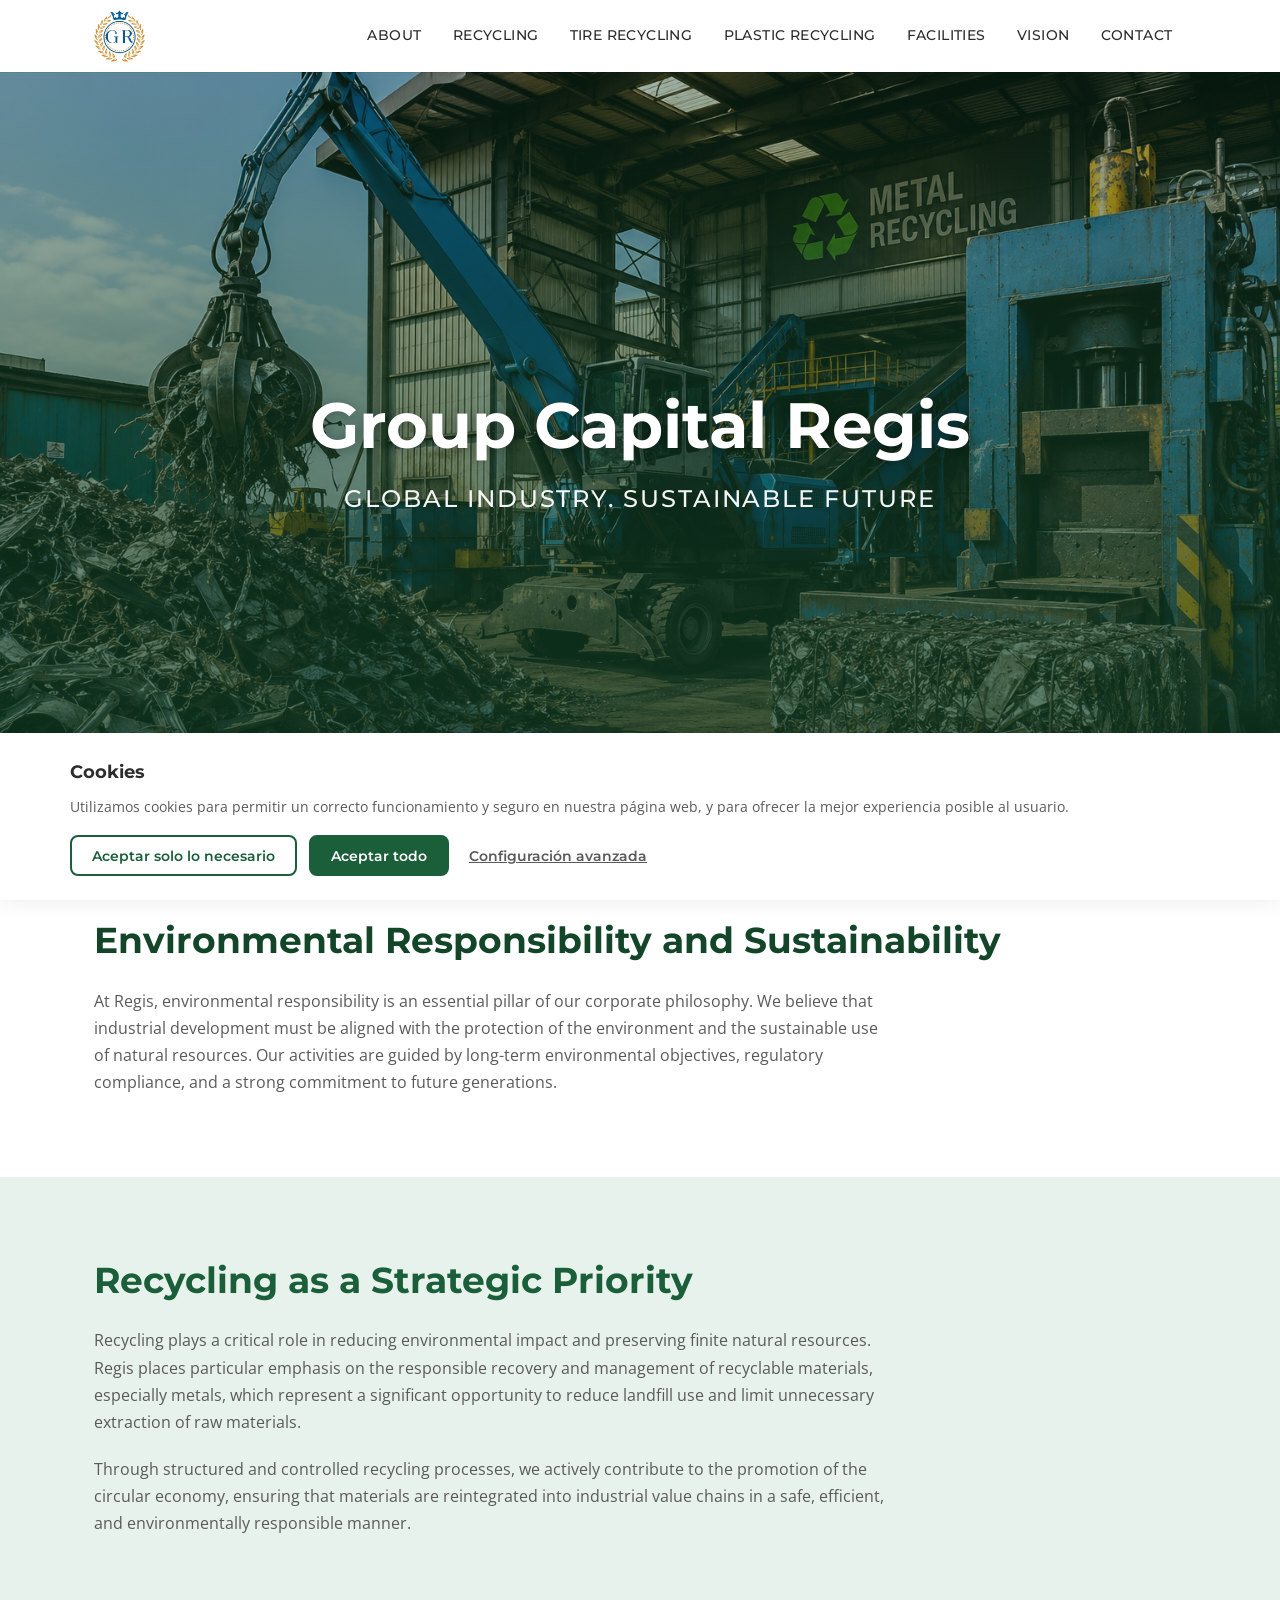
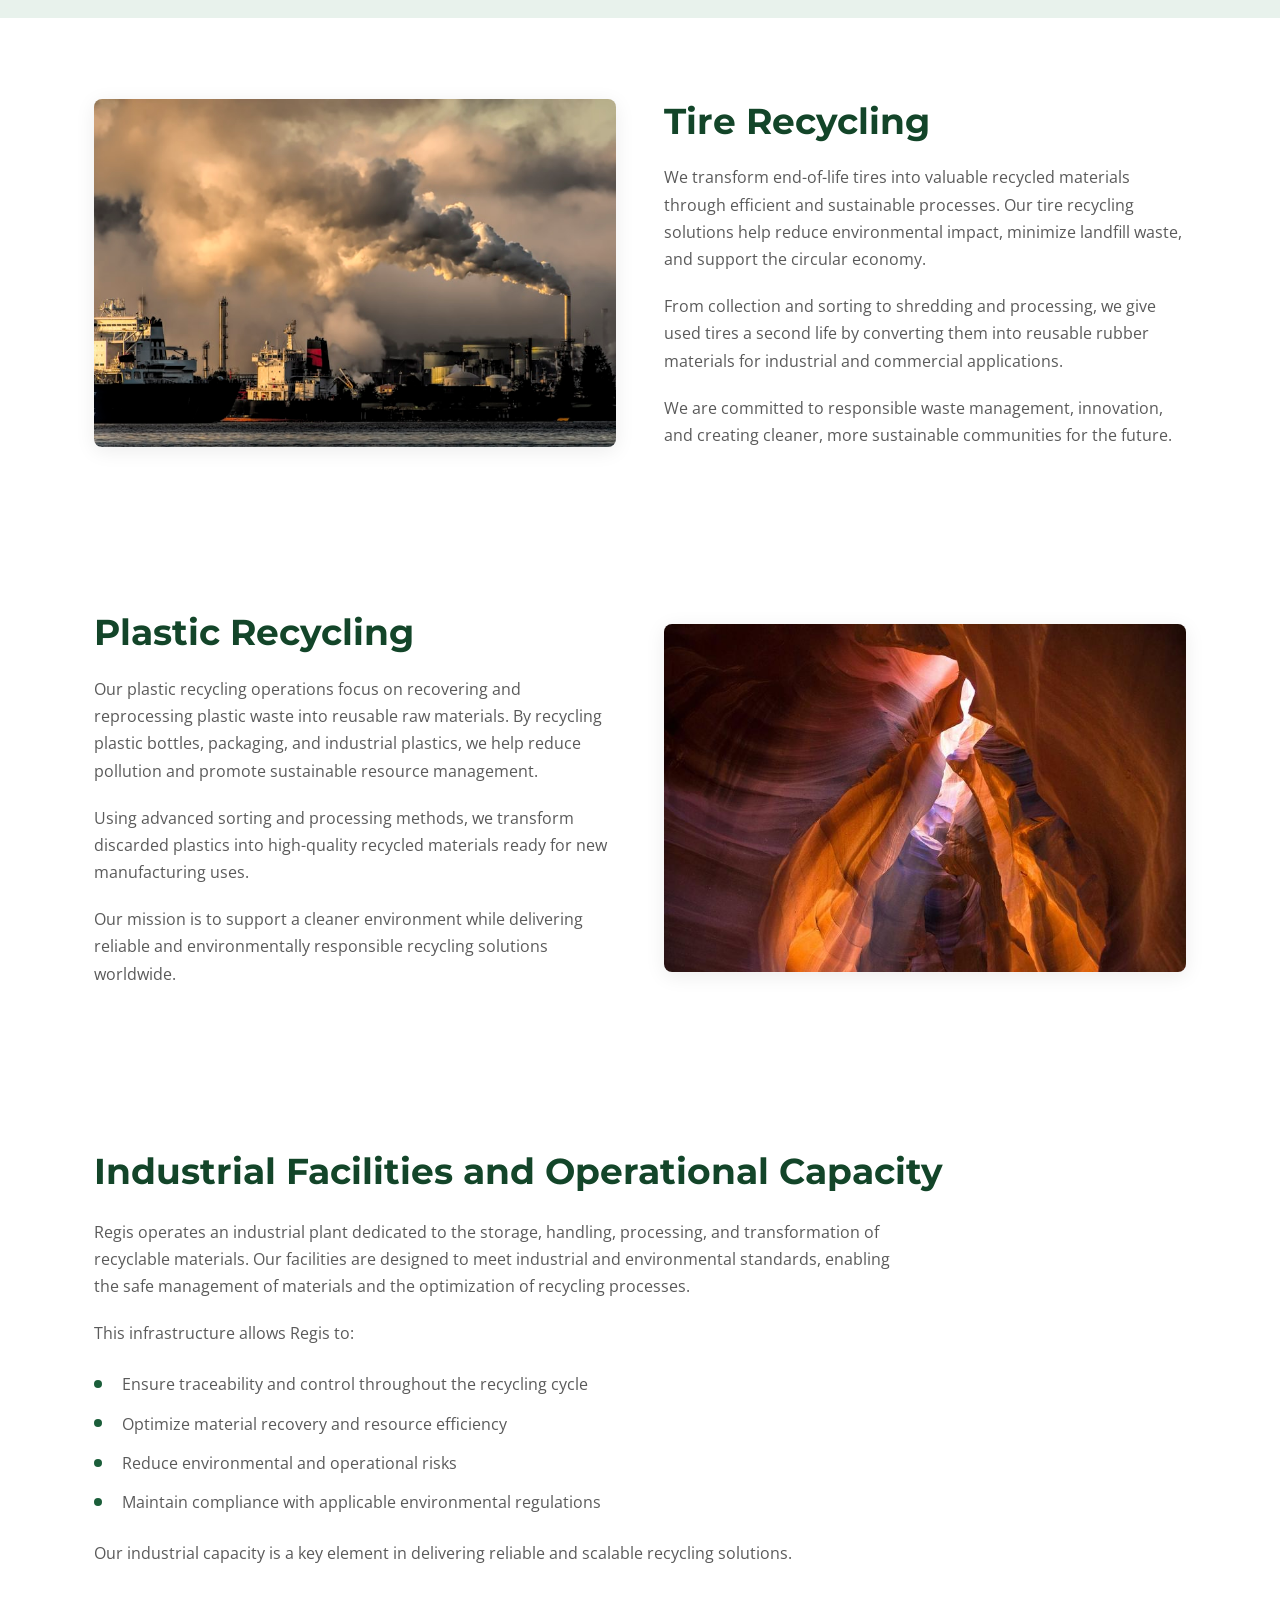
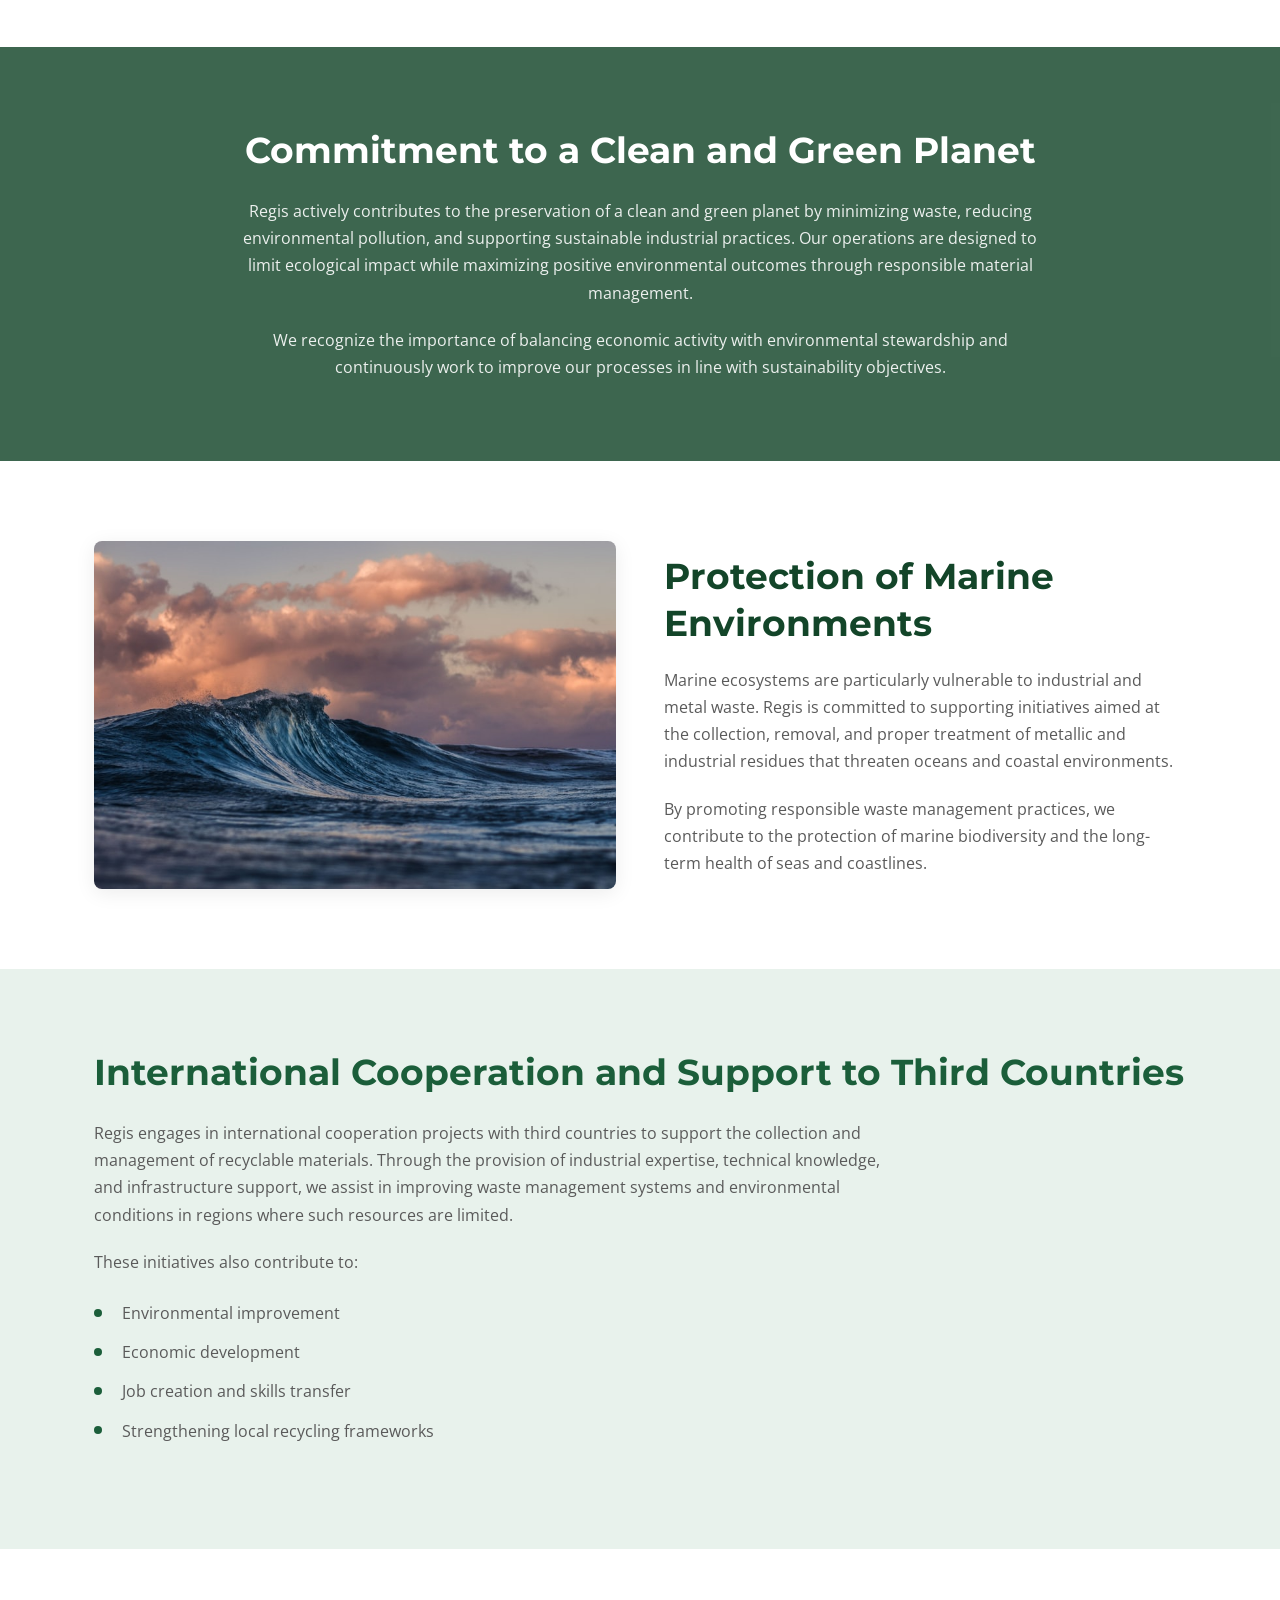
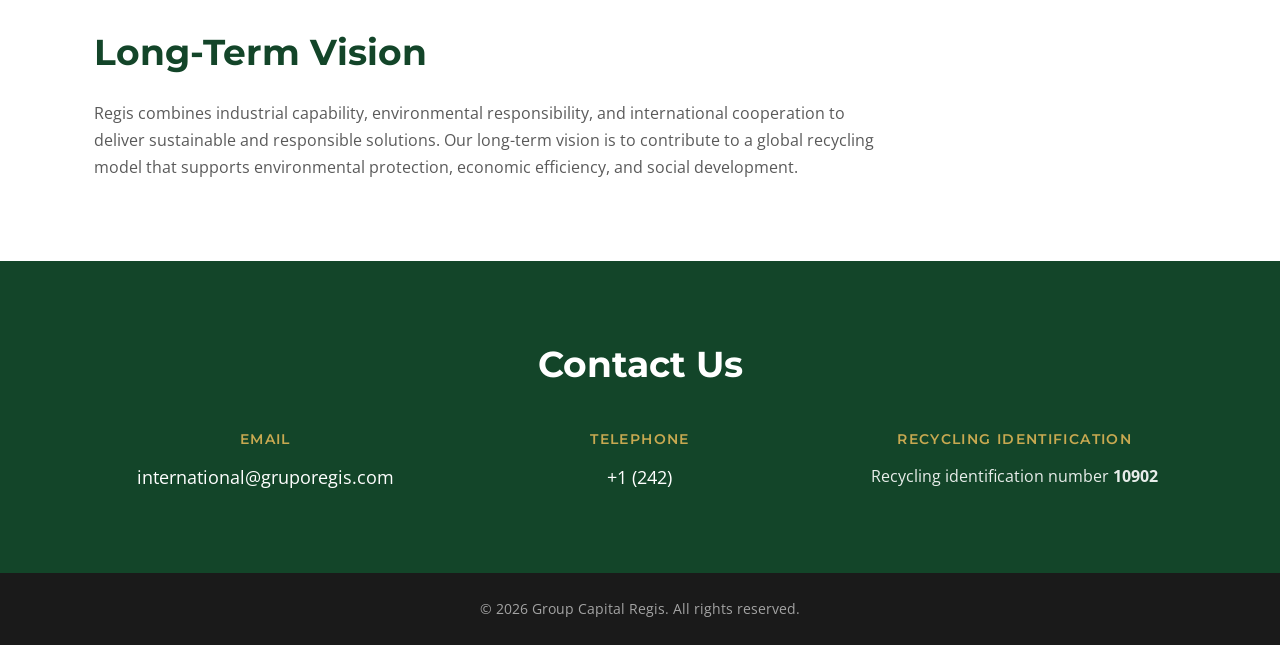
==== index.html @ 833d4cc3 "Init" ====
<!DOCTYPE html>
<html lang="en">
<head>
  <meta charset="UTF-8">
  <meta name="viewport" content="width=device-width, initial-scale=1.0">
  <meta http-equiv="X-UA-Compatible" content="IE=edge">

  <title>Group Capital Regis | Global Industry. Sustainable Future</title>
  <meta name="description" content="Group Capital Regis is committed to environmental responsibility, recycling, and sustainable industrial practices. Tire recycling, plastic recycling, and international cooperation for a cleaner planet.">
  <meta name="keywords" content="Group Capital Regis, recycling, sustainability, tire recycling, plastic recycling, environmental responsibility, circular economy, marine protection">
  <meta name="author" content="Group Capital Regis">
  <meta name="robots" content="index, follow">
  <link rel="canonical" href="https://www.gruporegis.com/">

  <!-- Open Graph -->
  <meta property="og:type" content="website">
  <meta property="og:url" content="https://www.gruporegis.com/">
  <meta property="og:title" content="Group Capital Regis | Global Industry. Sustainable Future">
  <meta property="og:description" content="Environmental responsibility and sustainable recycling solutions. Tire and plastic recycling, industrial facilities, and international cooperation.">
  <meta property="og:locale" content="en_US">
  <meta property="og:site_name" content="Group Capital Regis">

  <!-- Twitter Card -->
  <meta name="twitter:card" content="summary_large_image">
  <meta name="twitter:title" content="Group Capital Regis | Global Industry. Sustainable Future">
  <meta name="twitter:description" content="Environmental responsibility and sustainable recycling solutions worldwide.">

  <link rel="icon" type="image/svg+xml" href="images/favicon.svg">
  <link rel="preconnect" href="https://fonts.googleapis.com">
  <link rel="preconnect" href="https://fonts.gstatic.com" crossorigin>
  <link href="https://fonts.googleapis.com/css2?family=Montserrat:wght@400;500;600;700&family=Open+Sans:wght@400;600&display=swap" rel="stylesheet">
  <link rel="stylesheet" href="css/styles.css">

  <script type="application/ld+json">
  {
    "@context": "https://schema.org",
    "@type": "Organization",
    "name": "Group Capital Regis",
    "url": "https://www.gruporegis.com/",
    "email": "international@gruporegis.com",
    "description": "Global industry focused on environmental responsibility, recycling, and sustainable future.",
    "knowsAbout": ["Tire Recycling", "Plastic Recycling", "Environmental Sustainability", "Circular Economy"]
  }
  </script>
</head>
<body>

  <a href="#main-content" class="skip-link">Skip to main content</a>

  <header class="site-header" id="top">
    <div class="container header-inner">
      <a href="#top" class="logo" aria-label="Group Capital Regis – Home">
        <img src="images/FullLogoRegis.png" alt="Group Capital Regis" class="logo-img" width="160" height="160">
      </a>
      <button class="nav-toggle" aria-label="Open navigation menu" aria-expanded="false" aria-controls="main-nav">
        <span></span>
        <span></span>
        <span></span>
      </button>
      <nav id="main-nav" class="main-nav" aria-label="Main navigation">
        <ul>
          <li><a href="#about">About</a></li>
          <li><a href="#recycling">Recycling</a></li>
          <li><a href="#tire-recycling">Tire Recycling</a></li>
          <li><a href="#plastic-recycling">Plastic Recycling</a></li>
          <li><a href="#facilities">Facilities</a></li>
          <li><a href="#vision">Vision</a></li>
          <li><a href="#contact">Contact</a></li>
        </ul>
      </nav>
    </div>
  </header>

  <main id="main-content">

    <section class="hero" aria-labelledby="hero-title">
      <div class="hero-overlay"></div>
      <div class="container hero-content">
        <h1 id="hero-title">Group Capital Regis</h1>
        <p class="hero-subtitle">Global Industry. Sustainable Future</p>
      </div>
    </section>

    <section class="section section-light" id="about" aria-labelledby="about-title">
      <div class="container">
        <h2 id="about-title">Environmental Responsibility and Sustainability</h2>
        <p>At Regis, environmental responsibility is an essential pillar of our corporate philosophy. We believe that industrial development must be aligned with the protection of the environment and the sustainable use of natural resources. Our activities are guided by long-term environmental objectives, regulatory compliance, and a strong commitment to future generations.</p>
      </div>
    </section>

    <section class="section section-green" id="recycling" aria-labelledby="recycling-title">
      <div class="container">
        <h2 id="recycling-title">Recycling as a Strategic Priority</h2>
        <p>Recycling plays a critical role in reducing environmental impact and preserving finite natural resources. Regis places particular emphasis on the responsible recovery and management of recyclable materials, especially metals, which represent a significant opportunity to reduce landfill use and limit unnecessary extraction of raw materials.</p>
        <p>Through structured and controlled recycling processes, we actively contribute to the promotion of the circular economy, ensuring that materials are reintegrated into industrial value chains in a safe, efficient, and environmentally responsible manner.</p>
      </div>
    </section>

    <section class="section section-split" id="tire-recycling" aria-labelledby="tire-title">
      <div class="container split-grid">
        <div class="split-image">
          <img src="images/tire-recycling.jpg" alt="End-of-life tires being processed for recycling into reusable rubber materials" width="600" height="400" loading="lazy">
        </div>
        <div class="split-content">
          <h2 id="tire-title">Tire Recycling</h2>
          <p>We transform end-of-life tires into valuable recycled materials through efficient and sustainable processes. Our tire recycling solutions help reduce environmental impact, minimize landfill waste, and support the circular economy.</p>
          <p>From collection and sorting to shredding and processing, we give used tires a second life by converting them into reusable rubber materials for industrial and commercial applications.</p>
          <p>We are committed to responsible waste management, innovation, and creating cleaner, more sustainable communities for the future.</p>
        </div>
      </div>
    </section>

    <section class="section section-split section-split-reverse" id="plastic-recycling" aria-labelledby="plastic-title">
      <div class="container split-grid">
        <div class="split-image">
          <img src="images/plastic-recycling.jpg" alt="Plastic waste being sorted and processed for recycling into reusable raw materials" width="600" height="400" loading="lazy">
        </div>
        <div class="split-content">
          <h2 id="plastic-title">Plastic Recycling</h2>
          <p>Our plastic recycling operations focus on recovering and reprocessing plastic waste into reusable raw materials. By recycling plastic bottles, packaging, and industrial plastics, we help reduce pollution and promote sustainable resource management.</p>
          <p>Using advanced sorting and processing methods, we transform discarded plastics into high-quality recycled materials ready for new manufacturing uses.</p>
          <p>Our mission is to support a cleaner environment while delivering reliable and environmentally responsible recycling solutions worldwide.</p>
        </div>
      </div>
    </section>

    <section class="section section-light" id="facilities" aria-labelledby="facilities-title">
      <div class="container">
        <h2 id="facilities-title">Industrial Facilities and Operational Capacity</h2>
        <p>Regis operates an industrial plant dedicated to the storage, handling, processing, and transformation of recyclable materials. Our facilities are designed to meet industrial and environmental standards, enabling the safe management of materials and the optimization of recycling processes.</p>
        <p>This infrastructure allows Regis to:</p>
        <ul class="feature-list">
          <li>Ensure traceability and control throughout the recycling cycle</li>
          <li>Optimize material recovery and resource efficiency</li>
          <li>Reduce environmental and operational risks</li>
          <li>Maintain compliance with applicable environmental regulations</li>
        </ul>
        <p>Our industrial capacity is a key element in delivering reliable and scalable recycling solutions.</p>
      </div>
    </section>

    <section class="section section-image-bg" id="clean-planet" aria-labelledby="clean-planet-title">
      <div class="section-overlay"></div>
      <div class="container section-image-content">
        <h2 id="clean-planet-title">Commitment to a Clean and Green Planet</h2>
        <p>Regis actively contributes to the preservation of a clean and green planet by minimizing waste, reducing environmental pollution, and supporting sustainable industrial practices. Our operations are designed to limit ecological impact while maximizing positive environmental outcomes through responsible material management.</p>
        <p>We recognize the importance of balancing economic activity with environmental stewardship and continuously work to improve our processes in line with sustainability objectives.</p>
      </div>
    </section>

    <section class="section section-split" id="marine" aria-labelledby="marine-title">
      <div class="container split-grid">
        <div class="split-image">
          <img src="images/marine-protection.jpg" alt="Clean ocean and coastal environment representing marine ecosystem protection" width="600" height="400" loading="lazy">
        </div>
        <div class="split-content">
          <h2 id="marine-title">Protection of Marine Environments</h2>
          <p>Marine ecosystems are particularly vulnerable to industrial and metal waste. Regis is committed to supporting initiatives aimed at the collection, removal, and proper treatment of metallic and industrial residues that threaten oceans and coastal environments.</p>
          <p>By promoting responsible waste management practices, we contribute to the protection of marine biodiversity and the long-term health of seas and coastlines.</p>
        </div>
      </div>
    </section>

    <section class="section section-green" id="cooperation" aria-labelledby="cooperation-title">
      <div class="container">
        <h2 id="cooperation-title">International Cooperation and Support to Third Countries</h2>
        <p>Regis engages in international cooperation projects with third countries to support the collection and management of recyclable materials. Through the provision of industrial expertise, technical knowledge, and infrastructure support, we assist in improving waste management systems and environmental conditions in regions where such resources are limited.</p>
        <p>These initiatives also contribute to:</p>
        <ul class="feature-list">
          <li>Environmental improvement</li>
          <li>Economic development</li>
          <li>Job creation and skills transfer</li>
          <li>Strengthening local recycling frameworks</li>
        </ul>
      </div>
    </section>

    <section class="section section-light" id="vision" aria-labelledby="vision-title">
      <div class="container">
        <h2 id="vision-title">Long-Term Vision</h2>
        <p>Regis combines industrial capability, environmental responsibility, and international cooperation to deliver sustainable and responsible solutions. Our long-term vision is to contribute to a global recycling model that supports environmental protection, economic efficiency, and social development.</p>
      </div>
    </section>

    <section class="section section-contact" id="contact" aria-labelledby="contact-title">
      <div class="container">
        <h2 id="contact-title">Contact Us</h2>
        <div class="contact-grid">
          <div class="contact-item">
            <h3>Email</h3>
            <p><a href="mailto:international@gruporegis.com">international@gruporegis.com</a></p>
          </div>
          <div class="contact-item">
            <h3>Telephone</h3>
            <p><a href="tel:+1242">+1 (242)</a></p>
          </div>
          <div class="contact-item">
            <h3>Recycling Identification</h3>
            <p>Recycling identification number <strong>10902</strong></p>
          </div>
        </div>
      </div>
    </section>

  </main>

  <footer class="site-footer">
    <div class="container">
      <p>&copy; <span id="year"></span> Group Capital Regis. All rights reserved.</p>
    </div>
  </footer>

  <!-- Cookie consent -->
  <div class="cookie-banner" id="cookie-banner" role="dialog" aria-labelledby="cookie-title" aria-describedby="cookie-desc" hidden>
    <div class="cookie-inner">
      <div class="cookie-text">
        <h3 id="cookie-title">Cookies</h3>
        <p id="cookie-desc">Utilizamos cookies para permitir un correcto funcionamiento y seguro en nuestra página web, y para ofrecer la mejor experiencia posible al usuario.</p>
      </div>
      <div class="cookie-actions">
        <button type="button" class="btn btn-outline" id="cookie-necessary">Aceptar solo lo necesario</button>
        <button type="button" class="btn btn-primary" id="cookie-accept">Aceptar todo</button>
        <button type="button" class="btn btn-link" id="cookie-settings-toggle" aria-expanded="false" aria-controls="cookie-settings">Configuración avanzada</button>
      </div>
      <div class="cookie-settings" id="cookie-settings" hidden>
        <p>Puedes personalizar tus preferencias de cookies aquí. Habilita o deshabilita las siguientes categorías y guarda tu selección.</p>
        <label class="cookie-option">
          <input type="checkbox" checked disabled>
          Cookies esenciales
        </label>
        <button type="button" class="btn btn-primary" id="cookie-save">Guardar</button>
      </div>
    </div>
  </div>

  <script src="js/main.js" defer></script>
</body>
</html>
---- css/styles.css ----
/* ==========================================================================
   Group Capital Regis – Styles
   ========================================================================== */

:root {
  --color-primary: #1b5e3a;
  --color-primary-dark: #134529;
  --color-primary-light: #2a7a4f;
  --color-accent: #c8a951;
  --color-text: #2c2c2c;
  --color-text-light: #5a5a5a;
  --color-bg: #ffffff;
  --color-bg-light: #f5f7f6;
  --color-bg-green: #e8f2ec;
  --color-footer: #1a1a1a;
  --font-heading: 'Montserrat', sans-serif;
  --font-body: 'Open Sans', sans-serif;
  --header-height: 72px;
  --transition: 0.3s ease;
  --shadow: 0 4px 20px rgba(0, 0, 0, 0.08);
  --radius: 8px;
}

*,
*::before,
*::after {
  box-sizing: border-box;
  margin: 0;
  padding: 0;
}

html {
  scroll-behavior: smooth;
  scroll-padding-top: var(--header-height);
}

body {
  font-family: var(--font-body);
  font-size: 1rem;
  line-height: 1.7;
  color: var(--color-text);
  background: var(--color-bg);
  -webkit-font-smoothing: antialiased;
}

img {
  max-width: 100%;
  height: auto;
  display: block;
}

a {
  color: var(--color-primary);
  text-decoration: none;
  transition: color var(--transition);
}

a:hover {
  color: var(--color-primary-light);
}

.container {
  width: 100%;
  max-width: 1140px;
  margin: 0 auto;
  padding: 0 1.5rem;
}

/* Skip link */
.skip-link {
  position: absolute;
  top: -100%;
  left: 1rem;
  z-index: 9999;
  padding: 0.75rem 1.25rem;
  background: var(--color-primary);
  color: #fff;
  border-radius: var(--radius);
}

.skip-link:focus {
  top: 1rem;
}

/* Header */
.site-header {
  position: fixed;
  top: 0;
  left: 0;
  right: 0;
  z-index: 1000;
  height: var(--header-height);
  background: rgba(255, 255, 255, 0.97);
  backdrop-filter: blur(8px);
  box-shadow: 0 1px 0 rgba(0, 0, 0, 0.06);
  transition: box-shadow var(--transition);
}

.site-header.scrolled {
  box-shadow: var(--shadow);
}

.header-inner {
  display: flex;
  align-items: center;
  justify-content: space-between;
  height: 100%;
}

.logo {
  display: flex;
  align-items: center;
  flex-shrink: 0;
}

.logo:hover {
  opacity: 0.85;
}

.logo-img {
  display: block;
  height: 52px;
  width: auto;
}

.main-nav ul {
  display: flex;
  list-style: none;
  gap: 0.25rem;
}

.main-nav a {
  display: block;
  padding: 0.5rem 0.85rem;
  color: var(--color-text);
  font-family: var(--font-heading);
  font-size: 0.85rem;
  font-weight: 500;
  text-transform: uppercase;
  letter-spacing: 0.03em;
  border-radius: var(--radius);
  transition: background var(--transition), color var(--transition);
}

.main-nav a:hover,
.main-nav a:focus {
  background: var(--color-bg-green);
  color: var(--color-primary);
}

.nav-toggle {
  display: none;
  flex-direction: column;
  justify-content: center;
  gap: 5px;
  width: 40px;
  height: 40px;
  background: none;
  border: none;
  cursor: pointer;
  padding: 4px;
}

.nav-toggle span {
  display: block;
  width: 100%;
  height: 2px;
  background: var(--color-text);
  transition: transform var(--transition), opacity var(--transition);
}

.nav-toggle[aria-expanded="true"] span:nth-child(1) {
  transform: translateY(7px) rotate(45deg);
}

.nav-toggle[aria-expanded="true"] span:nth-child(2) {
  opacity: 0;
}

.nav-toggle[aria-expanded="true"] span:nth-child(3) {
  transform: translateY(-7px) rotate(-45deg);
}

/* Hero */
.hero {
  position: relative;
  display: flex;
  align-items: center;
  justify-content: center;
  min-height: 85vh;
  margin-top: var(--header-height);
  background: url('../images/hero-bg.png') center / cover no-repeat;
  color: #fff;
  text-align: center;
}

.hero-overlay {
  position: absolute;
  inset: 0;
  background: linear-gradient(
    to bottom,
    rgba(19, 69, 41, 0.35) 0%,
    rgba(19, 69, 41, 0.55) 40%,
    rgba(19, 69, 41, 0.72) 100%
  );
}

.hero-content {
  position: relative;
  z-index: 1;
  padding: 4rem 1.5rem;
}

.hero h1 {
  font-family: var(--font-heading);
  font-size: clamp(2.5rem, 6vw, 4rem);
  font-weight: 700;
  line-height: 1.15;
  margin-bottom: 1rem;
  text-shadow: 0 2px 12px rgba(0, 0, 0, 0.3);
}

.hero-subtitle {
  font-family: var(--font-heading);
  font-size: clamp(1.1rem, 2.5vw, 1.5rem);
  font-weight: 500;
  letter-spacing: 0.08em;
  text-transform: uppercase;
  opacity: 0.95;
}

/* Sections */
.section {
  padding: 5rem 0;
}

.section h2 {
  font-family: var(--font-heading);
  font-size: clamp(1.75rem, 3vw, 2.25rem);
  font-weight: 700;
  color: var(--color-primary-dark);
  margin-bottom: 1.5rem;
  line-height: 1.3;
}

.section p {
  color: var(--color-text-light);
  margin-bottom: 1.25rem;
  max-width: 800px;
}

.section p:last-child {
  margin-bottom: 0;
}

.section-light {
  background: var(--color-bg);
}

.section-green {
  background: var(--color-bg-green);
}

.section-green h2 {
  color: var(--color-primary);
}

.feature-list {
  list-style: none;
  margin: 1.5rem 0;
  max-width: 700px;
}

.feature-list li {
  position: relative;
  padding-left: 1.75rem;
  margin-bottom: 0.75rem;
  color: var(--color-text-light);
}

.feature-list li::before {
  content: '';
  position: absolute;
  left: 0;
  top: 0.55em;
  width: 8px;
  height: 8px;
  background: var(--color-primary);
  border-radius: 50%;
}

/* Split sections */
.split-grid {
  display: grid;
  grid-template-columns: 1fr 1fr;
  gap: 3rem;
  align-items: center;
}

.split-image img {
  width: 100%;
  border-radius: var(--radius);
  box-shadow: var(--shadow);
  object-fit: cover;
  aspect-ratio: 3 / 2;
}

.split-content h2 {
  margin-bottom: 1.25rem;
}

.section-split-reverse .split-image {
  order: 2;
}

.section-split-reverse .split-content {
  order: 1;
}

/* Image background section */
.section-image-bg {
  position: relative;
  background: url('../images/clean-planet.jpg') center / cover no-repeat fixed;
  color: #fff;
  text-align: center;
}

.section-image-bg .section-overlay {
  position: absolute;
  inset: 0;
  background: rgba(19, 69, 41, 0.82);
}

.section-image-content {
  position: relative;
  z-index: 1;
}

.section-image-bg h2 {
  color: #fff;
  margin-left: auto;
  margin-right: auto;
}

.section-image-bg p {
  color: rgba(255, 255, 255, 0.9);
  margin-left: auto;
  margin-right: auto;
}

/* Contact */
.section-contact {
  background: var(--color-primary-dark);
  color: #fff;
  text-align: center;
}

.section-contact h2 {
  color: #fff;
  margin-left: auto;
  margin-right: auto;
}

.contact-grid {
  display: grid;
  grid-template-columns: repeat(3, 1fr);
  gap: 2rem;
  margin-top: 2.5rem;
}

.contact-item h3 {
  font-family: var(--font-heading);
  font-size: 0.85rem;
  font-weight: 600;
  text-transform: uppercase;
  letter-spacing: 0.1em;
  color: var(--color-accent);
  margin-bottom: 0.75rem;
}

.contact-item p {
  color: rgba(255, 255, 255, 0.9);
  max-width: none;
  margin: 0;
}

.contact-item a {
  color: #fff;
  font-size: 1.1rem;
}

.contact-item a:hover {
  color: var(--color-accent);
}

/* Footer */
.site-footer {
  background: var(--color-footer);
  color: rgba(255, 255, 255, 0.6);
  padding: 1.5rem 0;
  text-align: center;
  font-size: 0.875rem;
}

/* Cookie banner */
.cookie-banner {
  position: fixed;
  bottom: 0;
  left: 0;
  right: 0;
  z-index: 2000;
  background: #fff;
  box-shadow: 0 -4px 24px rgba(0, 0, 0, 0.12);
  padding: 1.5rem;
}

.cookie-banner[hidden] {
  display: none;
}

.cookie-inner {
  max-width: 1140px;
  margin: 0 auto;
}

.cookie-text h3 {
  font-family: var(--font-heading);
  font-size: 1.1rem;
  margin-bottom: 0.5rem;
}

.cookie-text p {
  font-size: 0.9rem;
  color: var(--color-text-light);
  margin-bottom: 1rem;
}

.cookie-actions {
  display: flex;
  flex-wrap: wrap;
  gap: 0.75rem;
  align-items: center;
}

.btn {
  display: inline-block;
  padding: 0.65rem 1.25rem;
  font-family: var(--font-heading);
  font-size: 0.85rem;
  font-weight: 600;
  border-radius: var(--radius);
  border: 2px solid transparent;
  cursor: pointer;
  transition: background var(--transition), color var(--transition), border-color var(--transition);
}

.btn-primary {
  background: var(--color-primary);
  color: #fff;
  border-color: var(--color-primary);
}

.btn-primary:hover {
  background: var(--color-primary-light);
  border-color: var(--color-primary-light);
}

.btn-outline {
  background: transparent;
  color: var(--color-primary);
  border-color: var(--color-primary);
}

.btn-outline:hover {
  background: var(--color-bg-green);
}

.btn-link {
  background: none;
  border: none;
  color: var(--color-text-light);
  text-decoration: underline;
  padding: 0.65rem 0.5rem;
}

.btn-link:hover {
  color: var(--color-primary);
}

.cookie-settings {
  margin-top: 1.25rem;
  padding-top: 1.25rem;
  border-top: 1px solid #eee;
}

.cookie-settings[hidden] {
  display: none;
}

.cookie-settings p {
  font-size: 0.875rem;
  color: var(--color-text-light);
  margin-bottom: 1rem;
}

.cookie-option {
  display: flex;
  align-items: center;
  gap: 0.5rem;
  font-size: 0.9rem;
  margin-bottom: 1rem;
  cursor: pointer;
}

/* Responsive */
@media (max-width: 992px) {
  .split-grid {
    grid-template-columns: 1fr;
    gap: 2rem;
  }

  .section-split-reverse .split-image,
  .section-split-reverse .split-content {
    order: unset;
  }

  .contact-grid {
    grid-template-columns: 1fr;
    gap: 1.5rem;
  }
}

@media (max-width: 768px) {
  .nav-toggle {
    display: flex;
  }

  .main-nav {
    position: fixed;
    top: var(--header-height);
    left: 0;
    right: 0;
    background: #fff;
    box-shadow: var(--shadow);
    padding: 1rem;
    transform: translateY(-120%);
    opacity: 0;
    visibility: hidden;
    transition: transform var(--transition), opacity var(--transition), visibility var(--transition);
  }

  .main-nav.open {
    transform: translateY(0);
    opacity: 1;
    visibility: visible;
  }

  .main-nav ul {
    flex-direction: column;
    gap: 0;
  }

  .main-nav a {
    padding: 0.85rem 1rem;
    border-bottom: 1px solid #f0f0f0;
  }

  .section {
    padding: 3.5rem 0;
  }

  .hero {
    min-height: 70vh;
  }

  .section-image-bg {
    background-attachment: scroll;
  }
}

@media (max-width: 480px) {
  .cookie-actions {
    flex-direction: column;
    align-items: stretch;
  }

  .btn {
    width: 100%;
    text-align: center;
  }
}
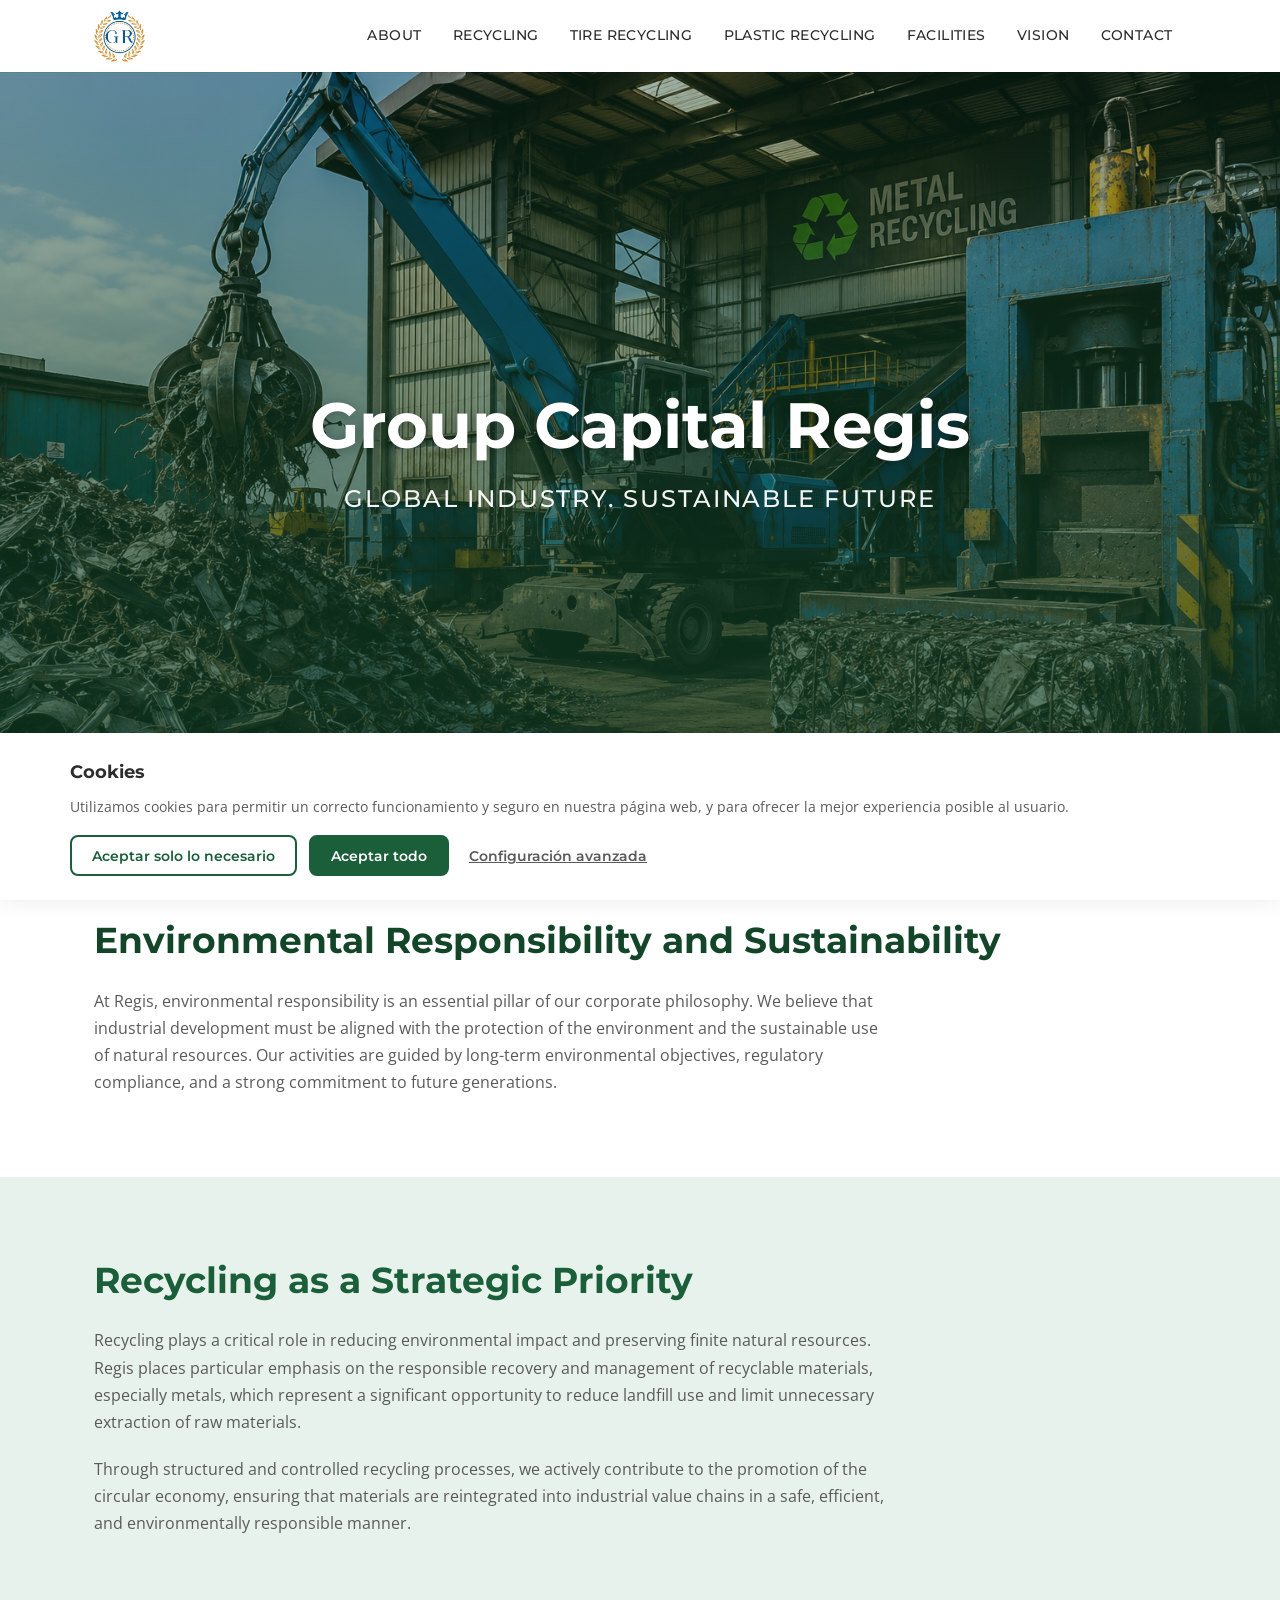
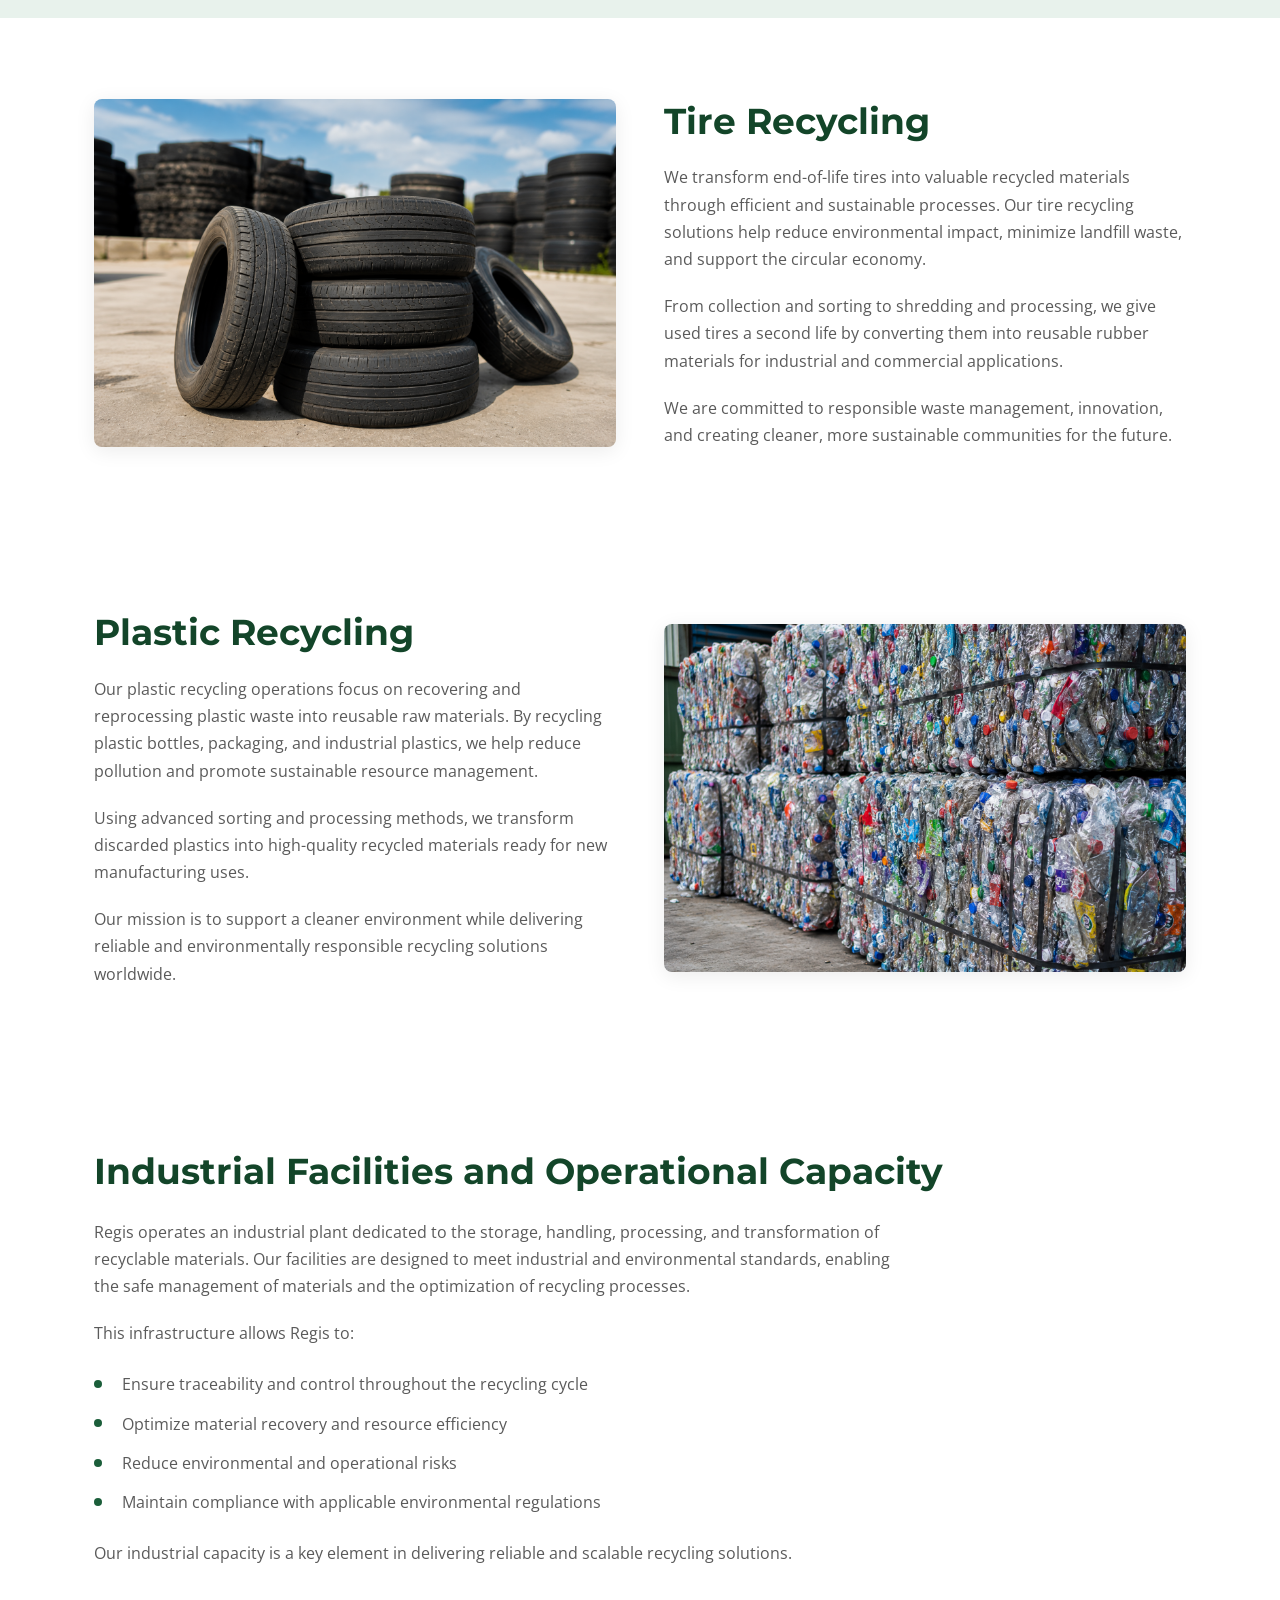
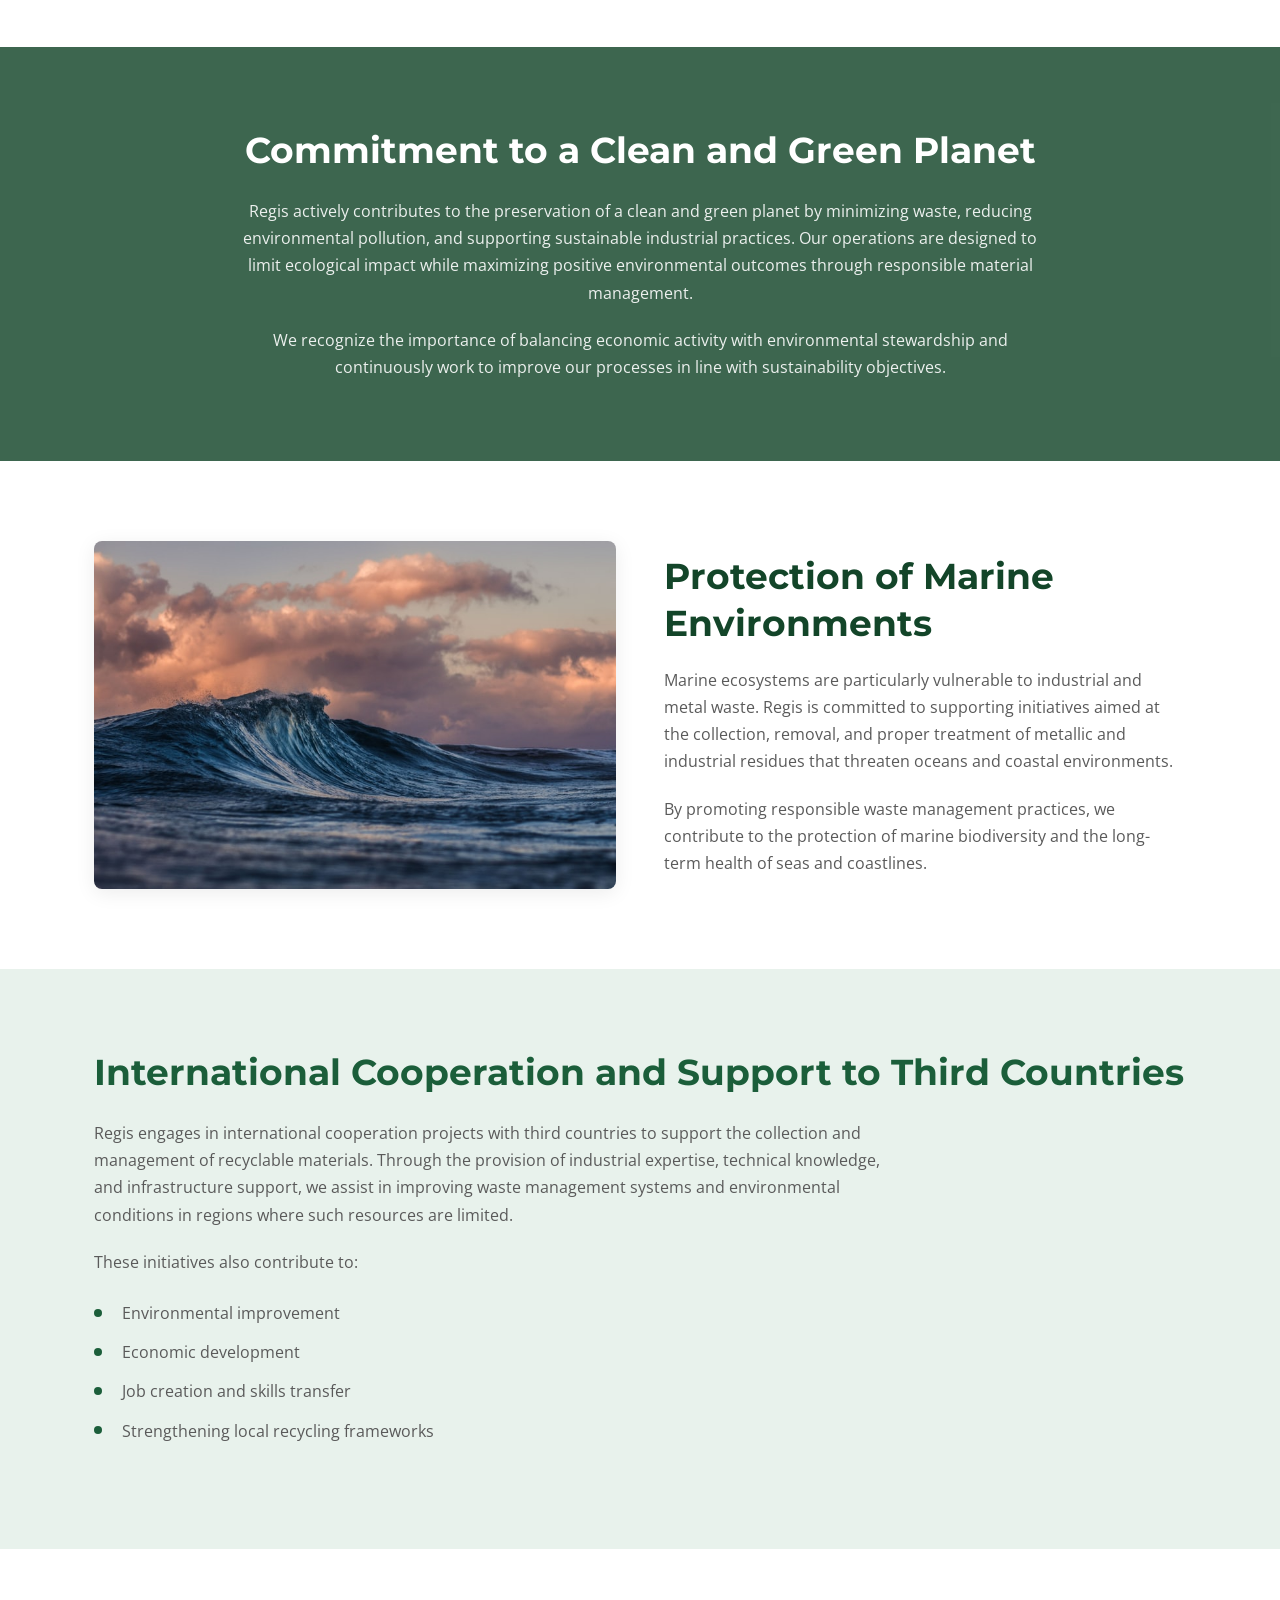
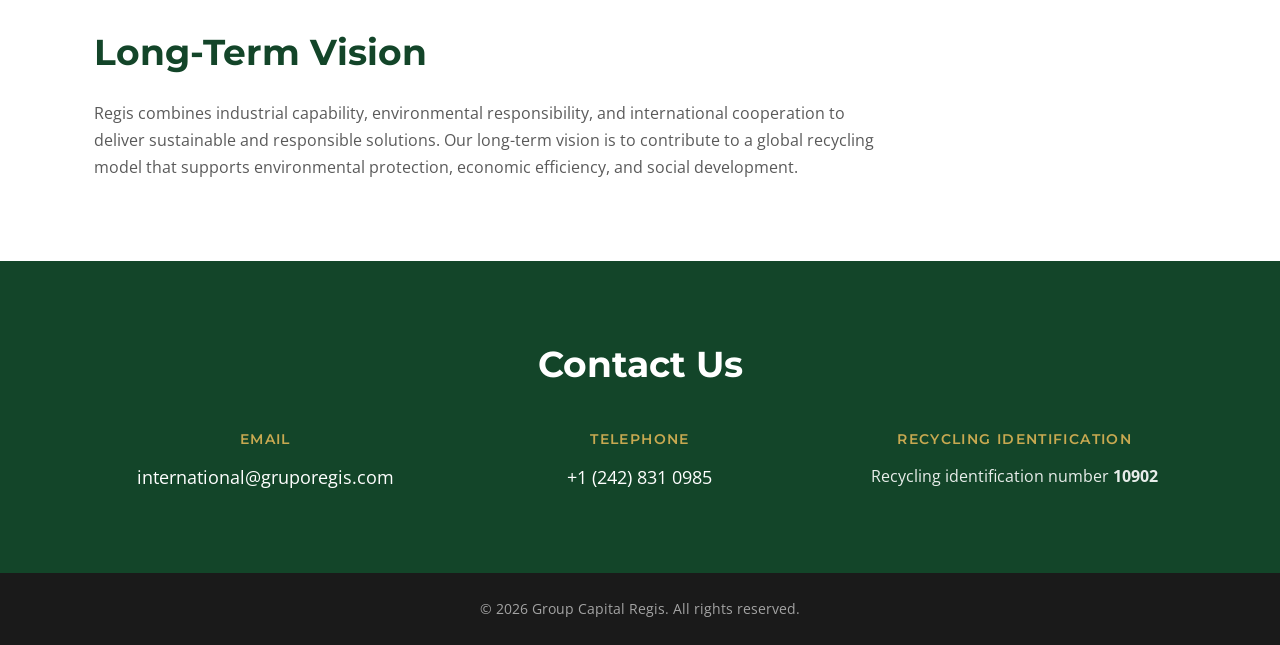
==== commit 2c99c3f8: "Update image references in index.html, change output directory in scrape_images.py, and remove obsol" ====
--- a/index.html
+++ b/index.html
@@ -99,7 +99,7 @@
     <section class="section section-split" id="tire-recycling" aria-labelledby="tire-title">
       <div class="container split-grid">
         <div class="split-image">
-          <img src="images/tire-recycling.jpg" alt="End-of-life tires being processed for recycling into reusable rubber materials" width="600" height="400" loading="lazy">
+          <img src="images/tire-recycling.png" alt="End-of-life tires being processed for recycling into reusable rubber materials" width="600" height="400" loading="lazy">
         </div>
         <div class="split-content">
           <h2 id="tire-title">Tire Recycling</h2>
@@ -113,7 +113,7 @@
     <section class="section section-split section-split-reverse" id="plastic-recycling" aria-labelledby="plastic-title">
       <div class="container split-grid">
         <div class="split-image">
-          <img src="images/plastic-recycling.jpg" alt="Plastic waste being sorted and processed for recycling into reusable raw materials" width="600" height="400" loading="lazy">
+          <img src="images/plastic-recycling.png" alt="Plastic waste being sorted and processed for recycling into reusable raw materials" width="600" height="400" loading="lazy">
         </div>
         <div class="split-content">
           <h2 id="plastic-title">Plastic Recycling</h2>
@@ -192,7 +192,7 @@
           </div>
           <div class="contact-item">
             <h3>Telephone</h3>
-            <p><a href="tel:+1242">+1 (242)</a></p>
+            <p><a href="tel:+12428310985">+1 (242) 831 0985</a></p>
           </div>
           <div class="contact-item">
             <h3>Recycling Identification</h3>
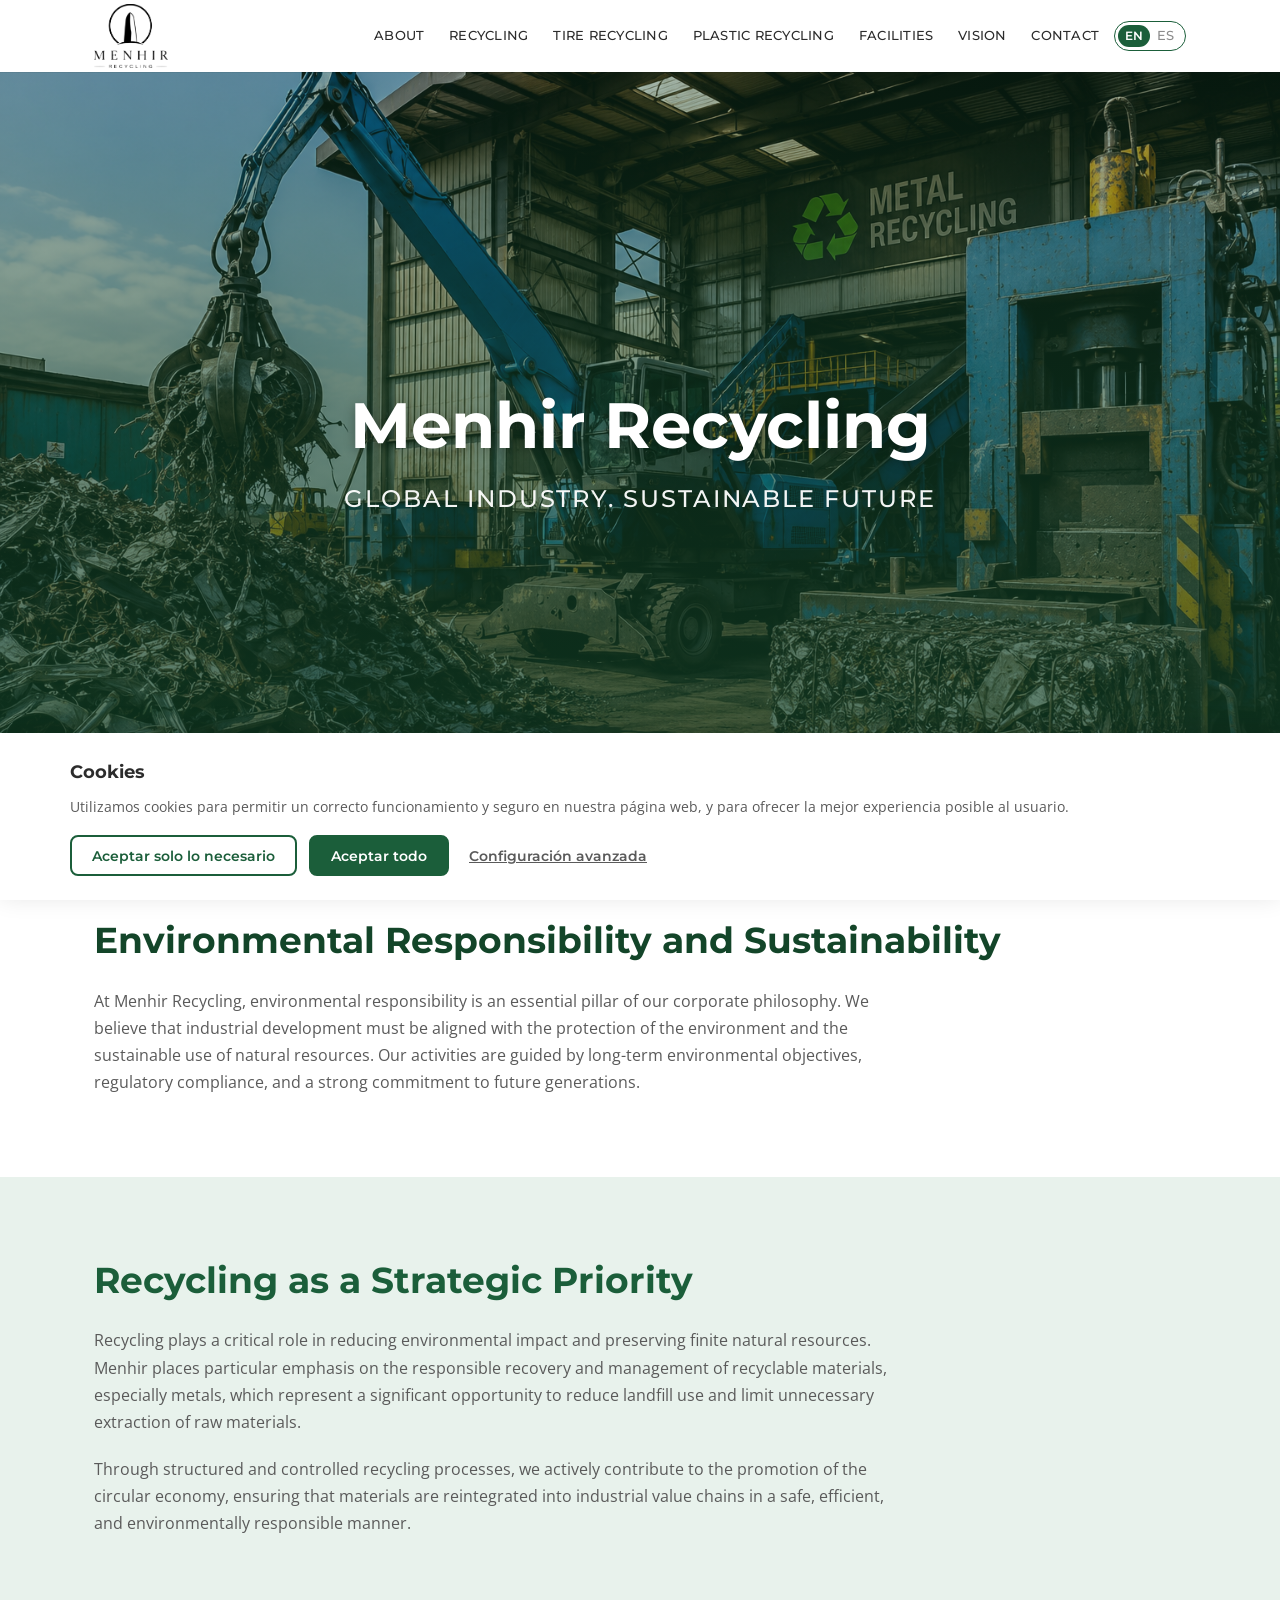
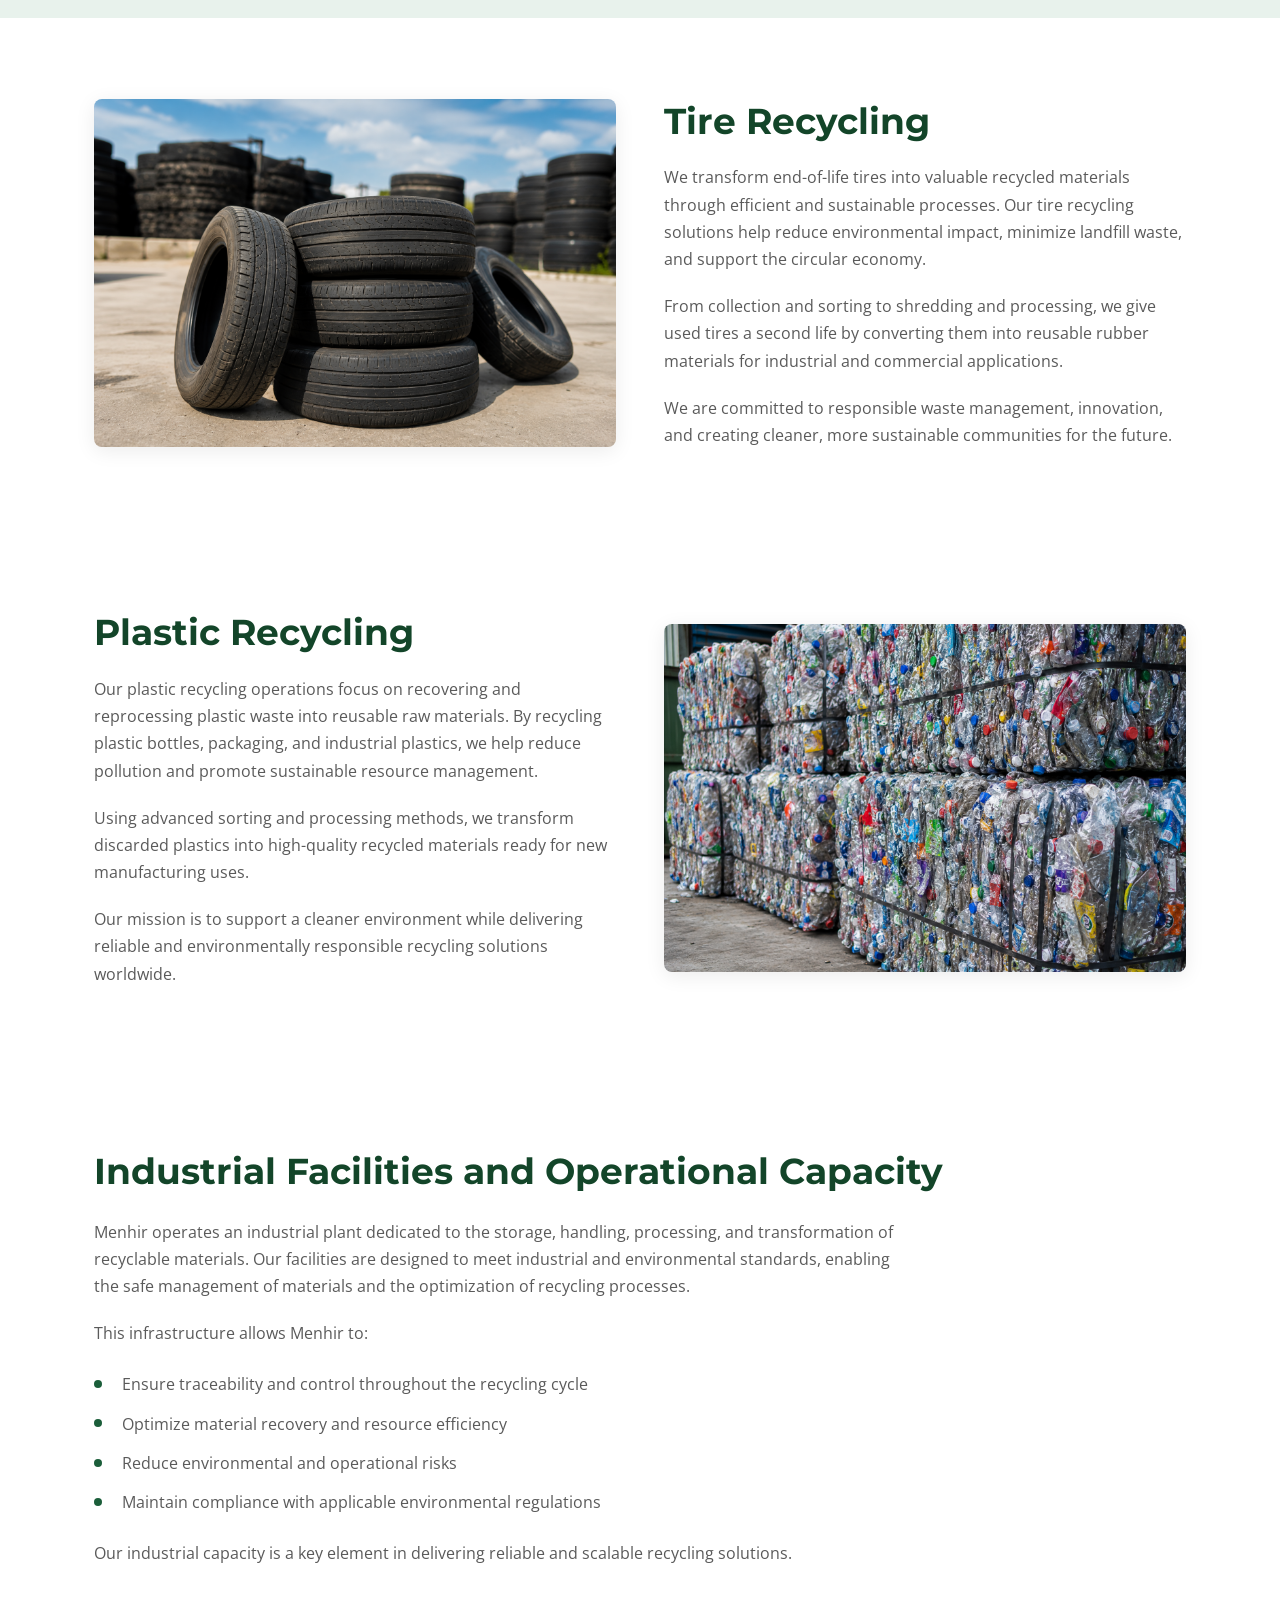
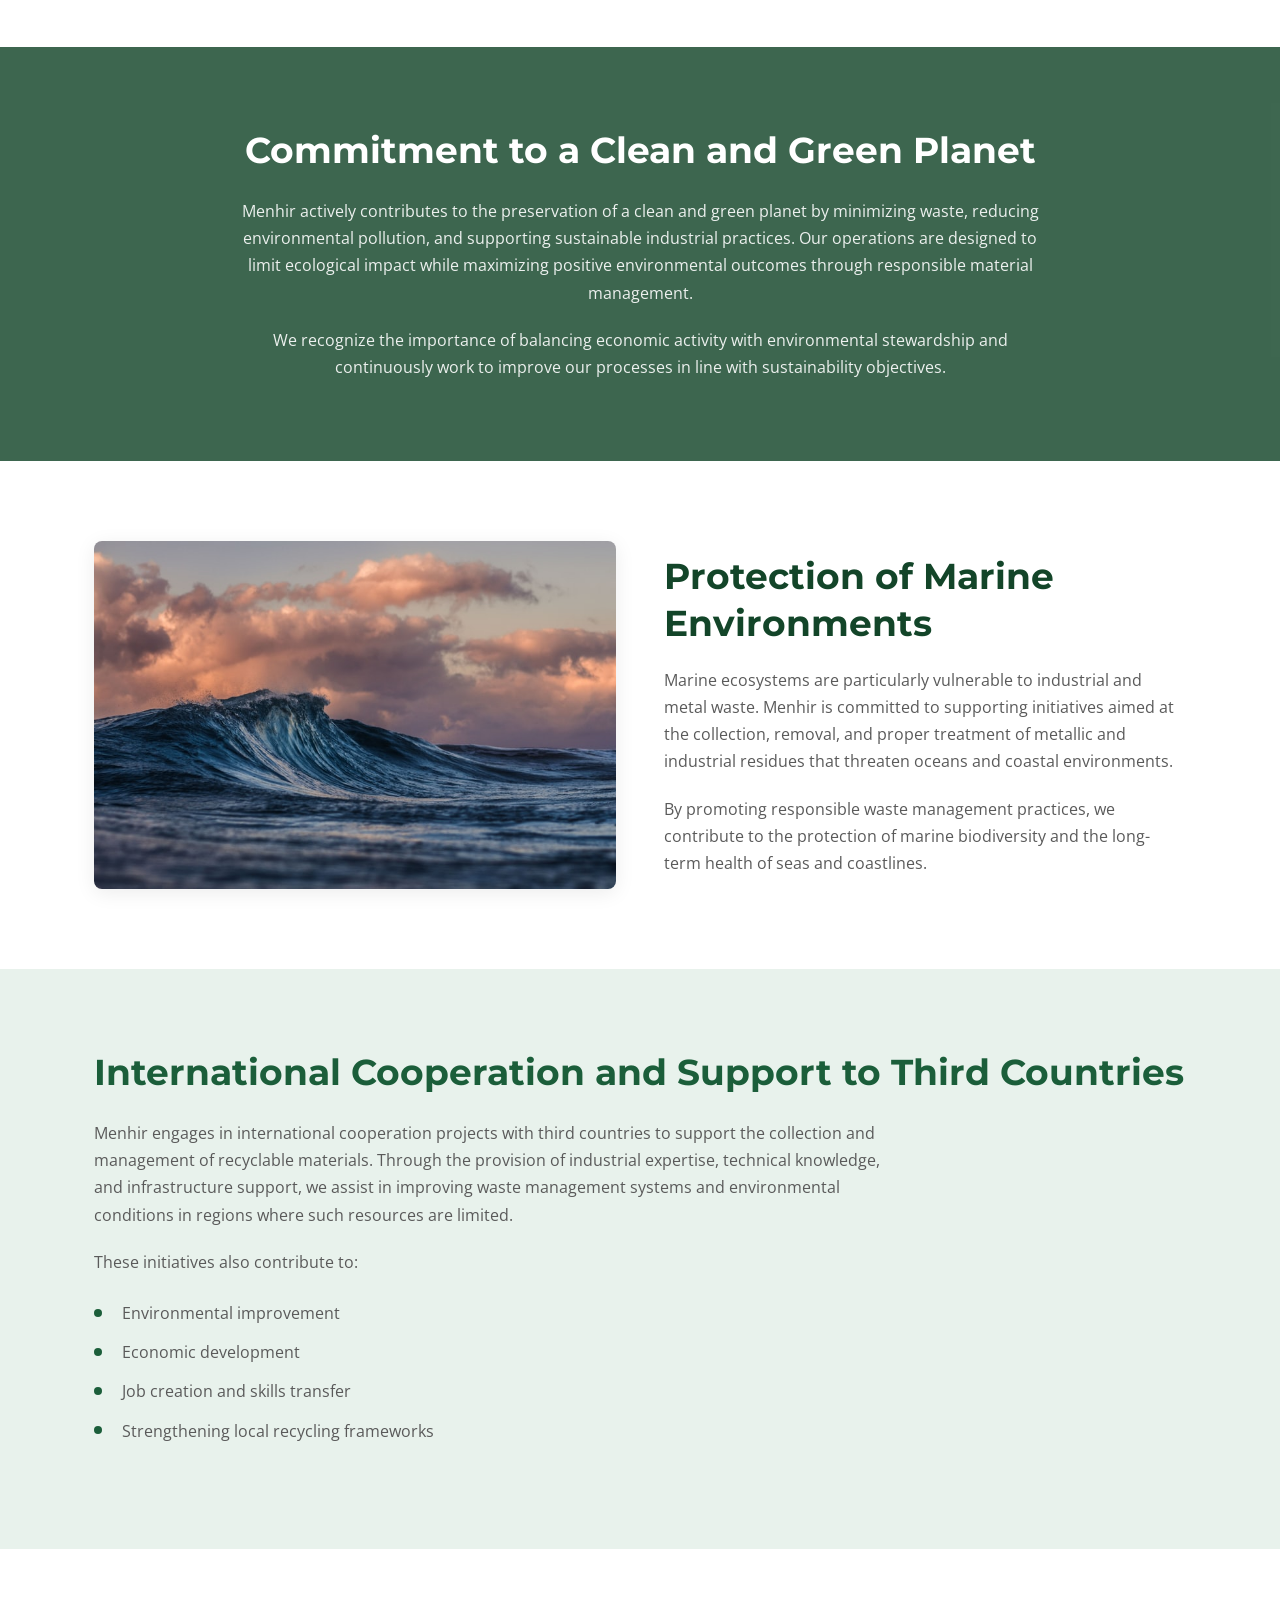
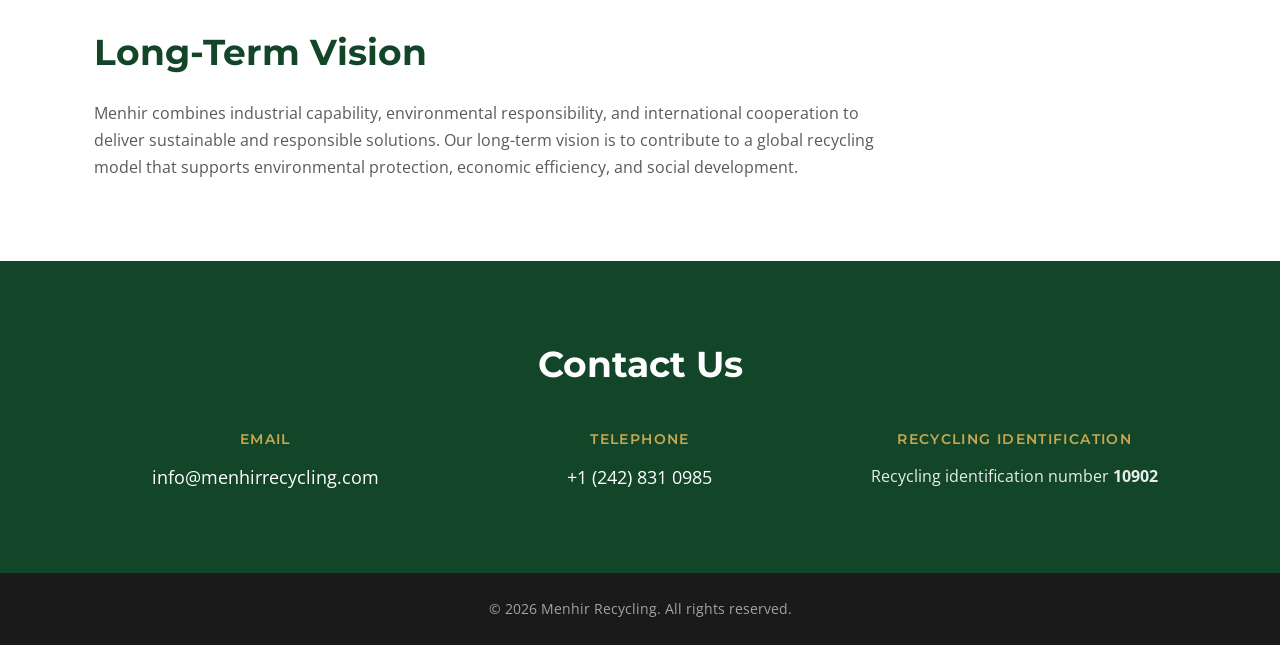
==== commit e5c21243: "chore: add .yarn-integrity and initial yarn.lock file" ====
--- a/index.html
+++ b/index.html
@@ -5,27 +5,30 @@
   <meta name="viewport" content="width=device-width, initial-scale=1.0">
   <meta http-equiv="X-UA-Compatible" content="IE=edge">
 
-  <title>Group Capital Regis | Global Industry. Sustainable Future</title>
-  <meta name="description" content="Group Capital Regis is committed to environmental responsibility, recycling, and sustainable industrial practices. Tire recycling, plastic recycling, and international cooperation for a cleaner planet.">
-  <meta name="keywords" content="Group Capital Regis, recycling, sustainability, tire recycling, plastic recycling, environmental responsibility, circular economy, marine protection">
-  <meta name="author" content="Group Capital Regis">
+  <title>Menhir Recycling | Global Industry. Sustainable Future</title>
+  <meta name="description" content="Menhir Recycling is committed to environmental responsibility, recycling, and sustainable industrial practices. Tire recycling, plastic recycling, and international cooperation for a cleaner planet.">
+  <meta name="keywords" content="Menhir Recycling, recycling, sustainability, tire recycling, plastic recycling, environmental responsibility, circular economy, marine protection">
+  <meta name="author" content="Menhir Recycling">
   <meta name="robots" content="index, follow">
-  <link rel="canonical" href="https://www.gruporegis.com/">
+  <link rel="canonical" href="https://www.menhirrecycling.com/">
+  <link rel="alternate" hreflang="en" href="https://www.menhirrecycling.com/">
+  <link rel="alternate" hreflang="es" href="https://www.menhirrecycling.com/es/">
+  <link rel="alternate" hreflang="x-default" href="https://www.menhirrecycling.com/">
 
   <!-- Open Graph -->
   <meta property="og:type" content="website">
-  <meta property="og:url" content="https://www.gruporegis.com/">
-  <meta property="og:title" content="Group Capital Regis | Global Industry. Sustainable Future">
+  <meta property="og:url" content="https://www.menhirrecycling.com/">
+  <meta property="og:title" content="Menhir Recycling | Global Industry. Sustainable Future">
   <meta property="og:description" content="Environmental responsibility and sustainable recycling solutions. Tire and plastic recycling, industrial facilities, and international cooperation.">
   <meta property="og:locale" content="en_US">
-  <meta property="og:site_name" content="Group Capital Regis">
+  <meta property="og:site_name" content="Menhir Recycling">
 
   <!-- Twitter Card -->
   <meta name="twitter:card" content="summary_large_image">
-  <meta name="twitter:title" content="Group Capital Regis | Global Industry. Sustainable Future">
+  <meta name="twitter:title" content="Menhir Recycling | Global Industry. Sustainable Future">
   <meta name="twitter:description" content="Environmental responsibility and sustainable recycling solutions worldwide.">
 
-  <link rel="icon" type="image/svg+xml" href="images/favicon.svg">
+  <link rel="icon" type="image/svg+xml" href="images/logo-brand-only.svg">
   <link rel="preconnect" href="https://fonts.googleapis.com">
   <link rel="preconnect" href="https://fonts.gstatic.com" crossorigin>
   <link href="https://fonts.googleapis.com/css2?family=Montserrat:wght@400;500;600;700&family=Open+Sans:wght@400;600&display=swap" rel="stylesheet">
@@ -35,9 +38,9 @@
   {
     "@context": "https://schema.org",
     "@type": "Organization",
-    "name": "Group Capital Regis",
-    "url": "https://www.gruporegis.com/",
-    "email": "international@gruporegis.com",
+    "name": "Menhir Recycling",
+    "url": "https://www.menhirrecycling.com/",
+    "email": "info@menhirrecycling.com",
     "description": "Global industry focused on environmental responsibility, recycling, and sustainable future.",
     "knowsAbout": ["Tire Recycling", "Plastic Recycling", "Environmental Sustainability", "Circular Economy"]
   }
@@ -49,8 +52,8 @@
 
   <header class="site-header" id="top">
     <div class="container header-inner">
-      <a href="#top" class="logo" aria-label="Group Capital Regis – Home">
-        <img src="images/FullLogoRegis.png" alt="Group Capital Regis" class="logo-img" width="160" height="160">
+      <a href="#top" class="logo" aria-label="Menhir Recycling – Home">
+        <img src="images/menhirrecycling-black.png" alt="Menhir Recycling" class="logo-img" width="365" height="315">
       </a>
       <button class="nav-toggle" aria-label="Open navigation menu" aria-expanded="false" aria-controls="main-nav">
         <span></span>
@@ -66,6 +69,11 @@
           <li><a href="#facilities">Facilities</a></li>
           <li><a href="#vision">Vision</a></li>
           <li><a href="#contact">Contact</a></li>
+          <li class="lang-switch">
+            <span class="lang-toggle">
+              <span class="lang-current" aria-current="page">EN</span><a href="es/index.html" hreflang="es" lang="es">ES</a>
+            </span>
+          </li>
         </ul>
       </nav>
     </div>
@@ -76,7 +84,7 @@
     <section class="hero" aria-labelledby="hero-title">
       <div class="hero-overlay"></div>
       <div class="container hero-content">
-        <h1 id="hero-title">Group Capital Regis</h1>
+        <h1 id="hero-title">Menhir Recycling</h1>
         <p class="hero-subtitle">Global Industry. Sustainable Future</p>
       </div>
     </section>
@@ -84,14 +92,14 @@
     <section class="section section-light" id="about" aria-labelledby="about-title">
       <div class="container">
         <h2 id="about-title">Environmental Responsibility and Sustainability</h2>
-        <p>At Regis, environmental responsibility is an essential pillar of our corporate philosophy. We believe that industrial development must be aligned with the protection of the environment and the sustainable use of natural resources. Our activities are guided by long-term environmental objectives, regulatory compliance, and a strong commitment to future generations.</p>
+        <p>At Menhir Recycling, environmental responsibility is an essential pillar of our corporate philosophy. We believe that industrial development must be aligned with the protection of the environment and the sustainable use of natural resources. Our activities are guided by long-term environmental objectives, regulatory compliance, and a strong commitment to future generations.</p>
       </div>
     </section>
 
     <section class="section section-green" id="recycling" aria-labelledby="recycling-title">
       <div class="container">
         <h2 id="recycling-title">Recycling as a Strategic Priority</h2>
-        <p>Recycling plays a critical role in reducing environmental impact and preserving finite natural resources. Regis places particular emphasis on the responsible recovery and management of recyclable materials, especially metals, which represent a significant opportunity to reduce landfill use and limit unnecessary extraction of raw materials.</p>
+        <p>Recycling plays a critical role in reducing environmental impact and preserving finite natural resources. Menhir places particular emphasis on the responsible recovery and management of recyclable materials, especially metals, which represent a significant opportunity to reduce landfill use and limit unnecessary extraction of raw materials.</p>
         <p>Through structured and controlled recycling processes, we actively contribute to the promotion of the circular economy, ensuring that materials are reintegrated into industrial value chains in a safe, efficient, and environmentally responsible manner.</p>
       </div>
     </section>
@@ -127,8 +135,8 @@
     <section class="section section-light" id="facilities" aria-labelledby="facilities-title">
       <div class="container">
         <h2 id="facilities-title">Industrial Facilities and Operational Capacity</h2>
-        <p>Regis operates an industrial plant dedicated to the storage, handling, processing, and transformation of recyclable materials. Our facilities are designed to meet industrial and environmental standards, enabling the safe management of materials and the optimization of recycling processes.</p>
-        <p>This infrastructure allows Regis to:</p>
+        <p>Menhir operates an industrial plant dedicated to the storage, handling, processing, and transformation of recyclable materials. Our facilities are designed to meet industrial and environmental standards, enabling the safe management of materials and the optimization of recycling processes.</p>
+        <p>This infrastructure allows Menhir to:</p>
         <ul class="feature-list">
           <li>Ensure traceability and control throughout the recycling cycle</li>
           <li>Optimize material recovery and resource efficiency</li>
@@ -143,7 +151,7 @@
       <div class="section-overlay"></div>
       <div class="container section-image-content">
         <h2 id="clean-planet-title">Commitment to a Clean and Green Planet</h2>
-        <p>Regis actively contributes to the preservation of a clean and green planet by minimizing waste, reducing environmental pollution, and supporting sustainable industrial practices. Our operations are designed to limit ecological impact while maximizing positive environmental outcomes through responsible material management.</p>
+        <p>Menhir actively contributes to the preservation of a clean and green planet by minimizing waste, reducing environmental pollution, and supporting sustainable industrial practices. Our operations are designed to limit ecological impact while maximizing positive environmental outcomes through responsible material management.</p>
         <p>We recognize the importance of balancing economic activity with environmental stewardship and continuously work to improve our processes in line with sustainability objectives.</p>
       </div>
     </section>
@@ -155,7 +163,7 @@
         </div>
         <div class="split-content">
           <h2 id="marine-title">Protection of Marine Environments</h2>
-          <p>Marine ecosystems are particularly vulnerable to industrial and metal waste. Regis is committed to supporting initiatives aimed at the collection, removal, and proper treatment of metallic and industrial residues that threaten oceans and coastal environments.</p>
+          <p>Marine ecosystems are particularly vulnerable to industrial and metal waste. Menhir is committed to supporting initiatives aimed at the collection, removal, and proper treatment of metallic and industrial residues that threaten oceans and coastal environments.</p>
           <p>By promoting responsible waste management practices, we contribute to the protection of marine biodiversity and the long-term health of seas and coastlines.</p>
         </div>
       </div>
@@ -164,7 +172,7 @@
     <section class="section section-green" id="cooperation" aria-labelledby="cooperation-title">
       <div class="container">
         <h2 id="cooperation-title">International Cooperation and Support to Third Countries</h2>
-        <p>Regis engages in international cooperation projects with third countries to support the collection and management of recyclable materials. Through the provision of industrial expertise, technical knowledge, and infrastructure support, we assist in improving waste management systems and environmental conditions in regions where such resources are limited.</p>
+        <p>Menhir engages in international cooperation projects with third countries to support the collection and management of recyclable materials. Through the provision of industrial expertise, technical knowledge, and infrastructure support, we assist in improving waste management systems and environmental conditions in regions where such resources are limited.</p>
         <p>These initiatives also contribute to:</p>
         <ul class="feature-list">
           <li>Environmental improvement</li>
@@ -178,7 +186,7 @@
     <section class="section section-light" id="vision" aria-labelledby="vision-title">
       <div class="container">
         <h2 id="vision-title">Long-Term Vision</h2>
-        <p>Regis combines industrial capability, environmental responsibility, and international cooperation to deliver sustainable and responsible solutions. Our long-term vision is to contribute to a global recycling model that supports environmental protection, economic efficiency, and social development.</p>
+        <p>Menhir combines industrial capability, environmental responsibility, and international cooperation to deliver sustainable and responsible solutions. Our long-term vision is to contribute to a global recycling model that supports environmental protection, economic efficiency, and social development.</p>
       </div>
     </section>
 
@@ -188,7 +196,7 @@
         <div class="contact-grid">
           <div class="contact-item">
             <h3>Email</h3>
-            <p><a href="mailto:international@gruporegis.com">international@gruporegis.com</a></p>
+            <p><a href="mailto:info@menhirrecycling.com">info@menhirrecycling.com</a></p>
           </div>
           <div class="contact-item">
             <h3>Telephone</h3>
@@ -206,7 +214,7 @@
 
   <footer class="site-footer">
     <div class="container">
-      <p>&copy; <span id="year"></span> Group Capital Regis. All rights reserved.</p>
+      <p>&copy; <span id="year"></span> Menhir Recycling. All rights reserved.</p>
     </div>
   </footer>
 
--- a/css/styles.css
+++ b/css/styles.css
@@ -1,5 +1,5 @@
 /* ==========================================================================
-   Group Capital Regis – Styles
+   Menhir Recycling – Styles
    ========================================================================== */
 
 :root {
@@ -119,25 +119,27 @@
 
 .logo-img {
   display: block;
-  height: 52px;
+  height: 64px;
   width: auto;
 }
 
 .main-nav ul {
   display: flex;
+  align-items: center;
   list-style: none;
   gap: 0.25rem;
 }
 
 .main-nav a {
   display: block;
-  padding: 0.5rem 0.85rem;
+  padding: 0.5rem 0.65rem;
   color: var(--color-text);
   font-family: var(--font-heading);
-  font-size: 0.85rem;
+  font-size: 0.8rem;
   font-weight: 500;
   text-transform: uppercase;
-  letter-spacing: 0.03em;
+  letter-spacing: 0.02em;
+  white-space: nowrap;
   border-radius: var(--radius);
   transition: background var(--transition), color var(--transition);
 }
@@ -146,6 +148,49 @@
 .main-nav a:focus {
   background: var(--color-bg-green);
   color: var(--color-primary);
+}
+
+.lang-toggle {
+  display: flex;
+  align-items: center;
+  padding: 0.2rem;
+  border: 1px solid var(--color-primary);
+  border-radius: 999px;
+  font-family: var(--font-heading);
+  font-size: 0.75rem;
+  font-weight: 600;
+  letter-spacing: 0.02em;
+}
+
+.lang-toggle .lang-current,
+.main-nav .lang-toggle a {
+  display: inline-flex;
+  align-items: center;
+  justify-content: center;
+  min-width: 2rem;
+  padding: 0.3rem 0.1rem;
+  border-radius: 999px;
+  border-bottom: none;
+  line-height: 1;
+}
+
+.lang-toggle .lang-current {
+  background: var(--color-primary);
+  color: #fff;
+  cursor: default;
+}
+
+.main-nav .lang-toggle a {
+  color: var(--color-text-light);
+  background: transparent;
+  opacity: 0.7;
+}
+
+.main-nav .lang-toggle a:hover,
+.main-nav .lang-toggle a:focus {
+  background: var(--color-bg-green);
+  color: var(--color-primary);
+  opacity: 1;
 }
 
 .nav-toggle {
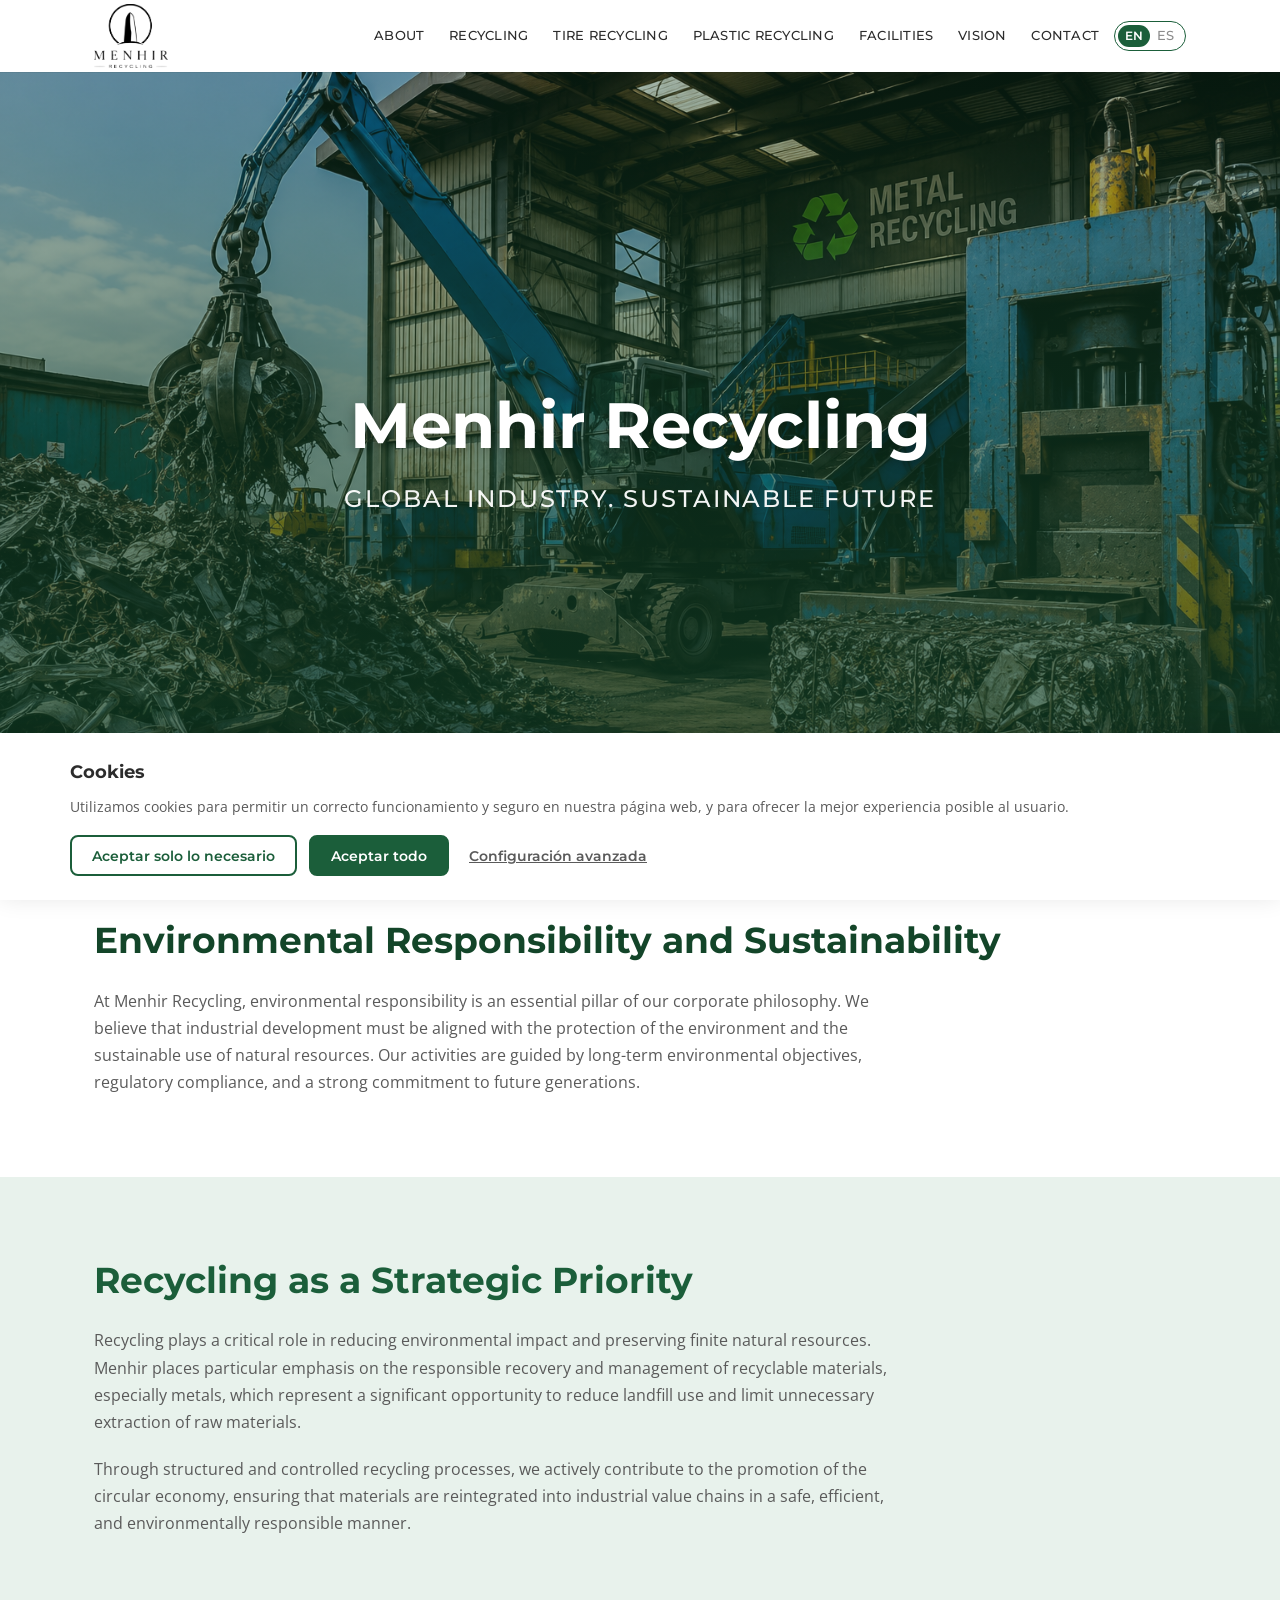
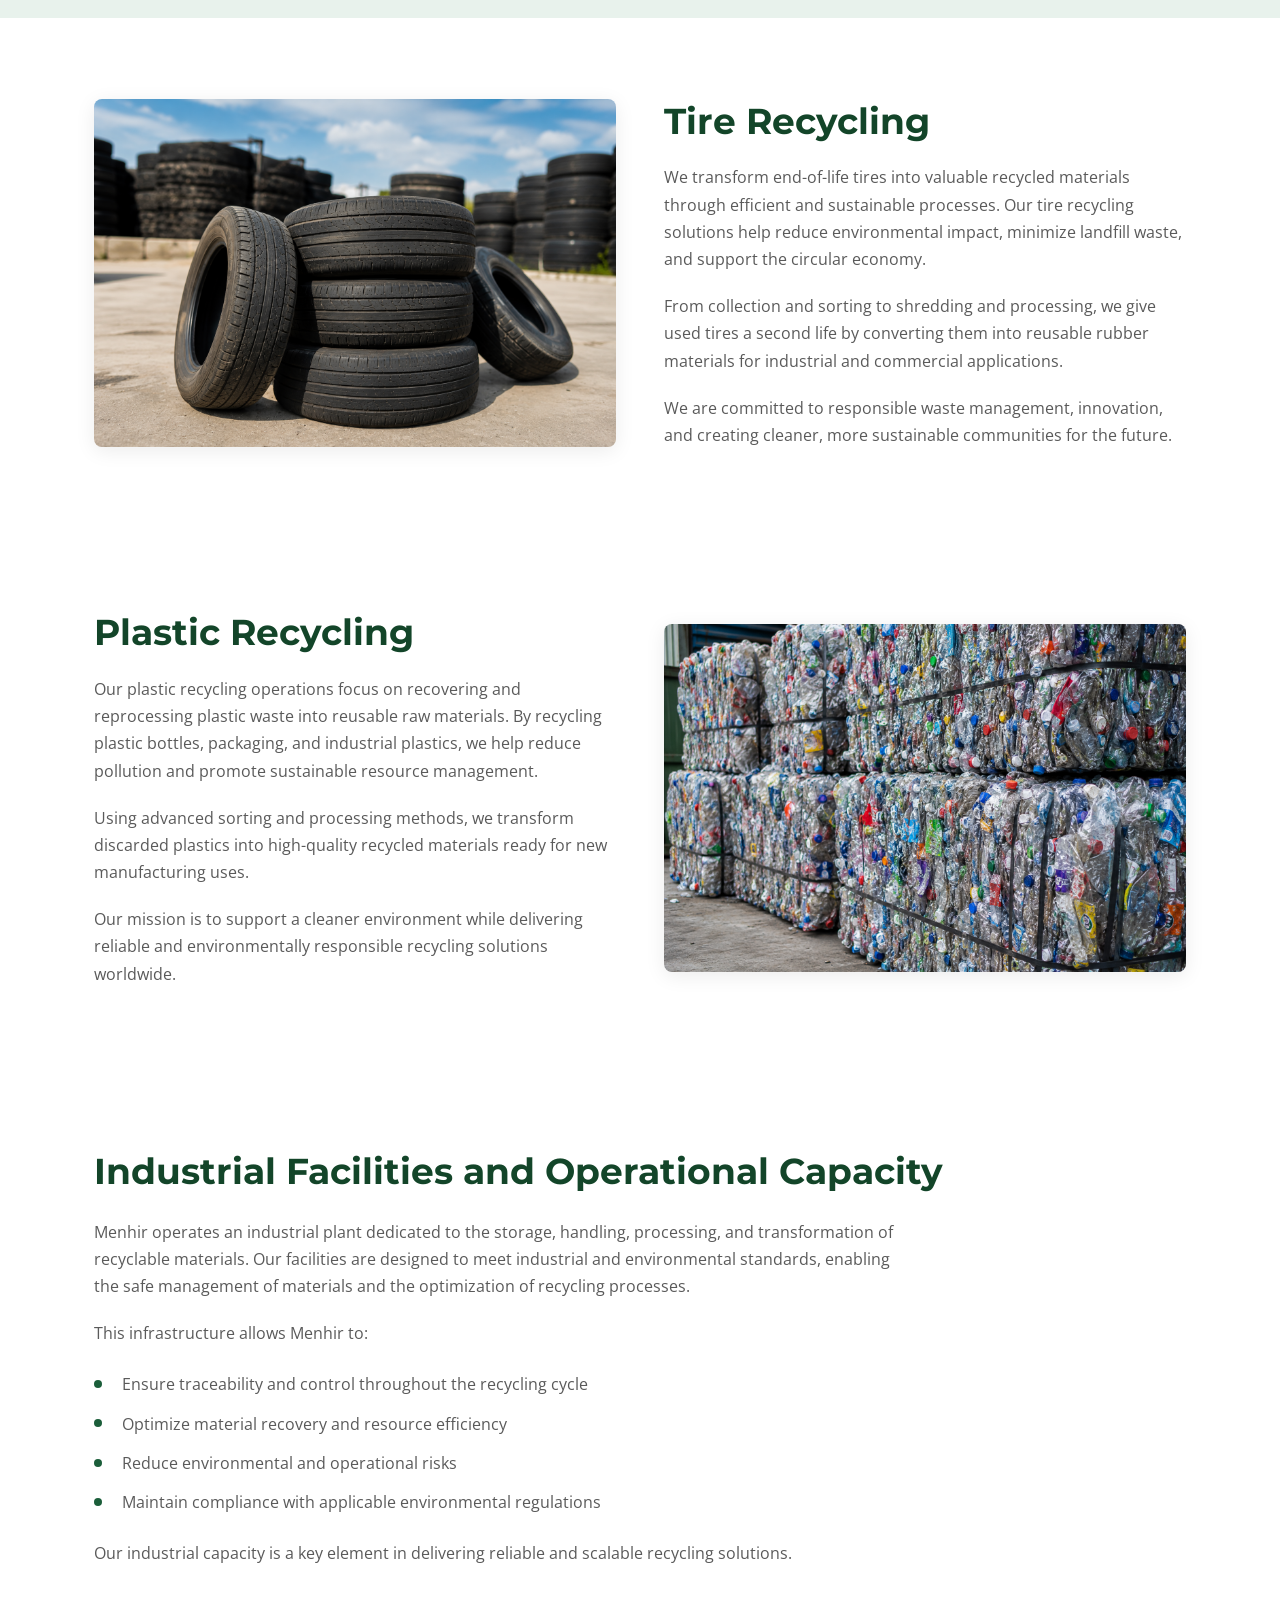
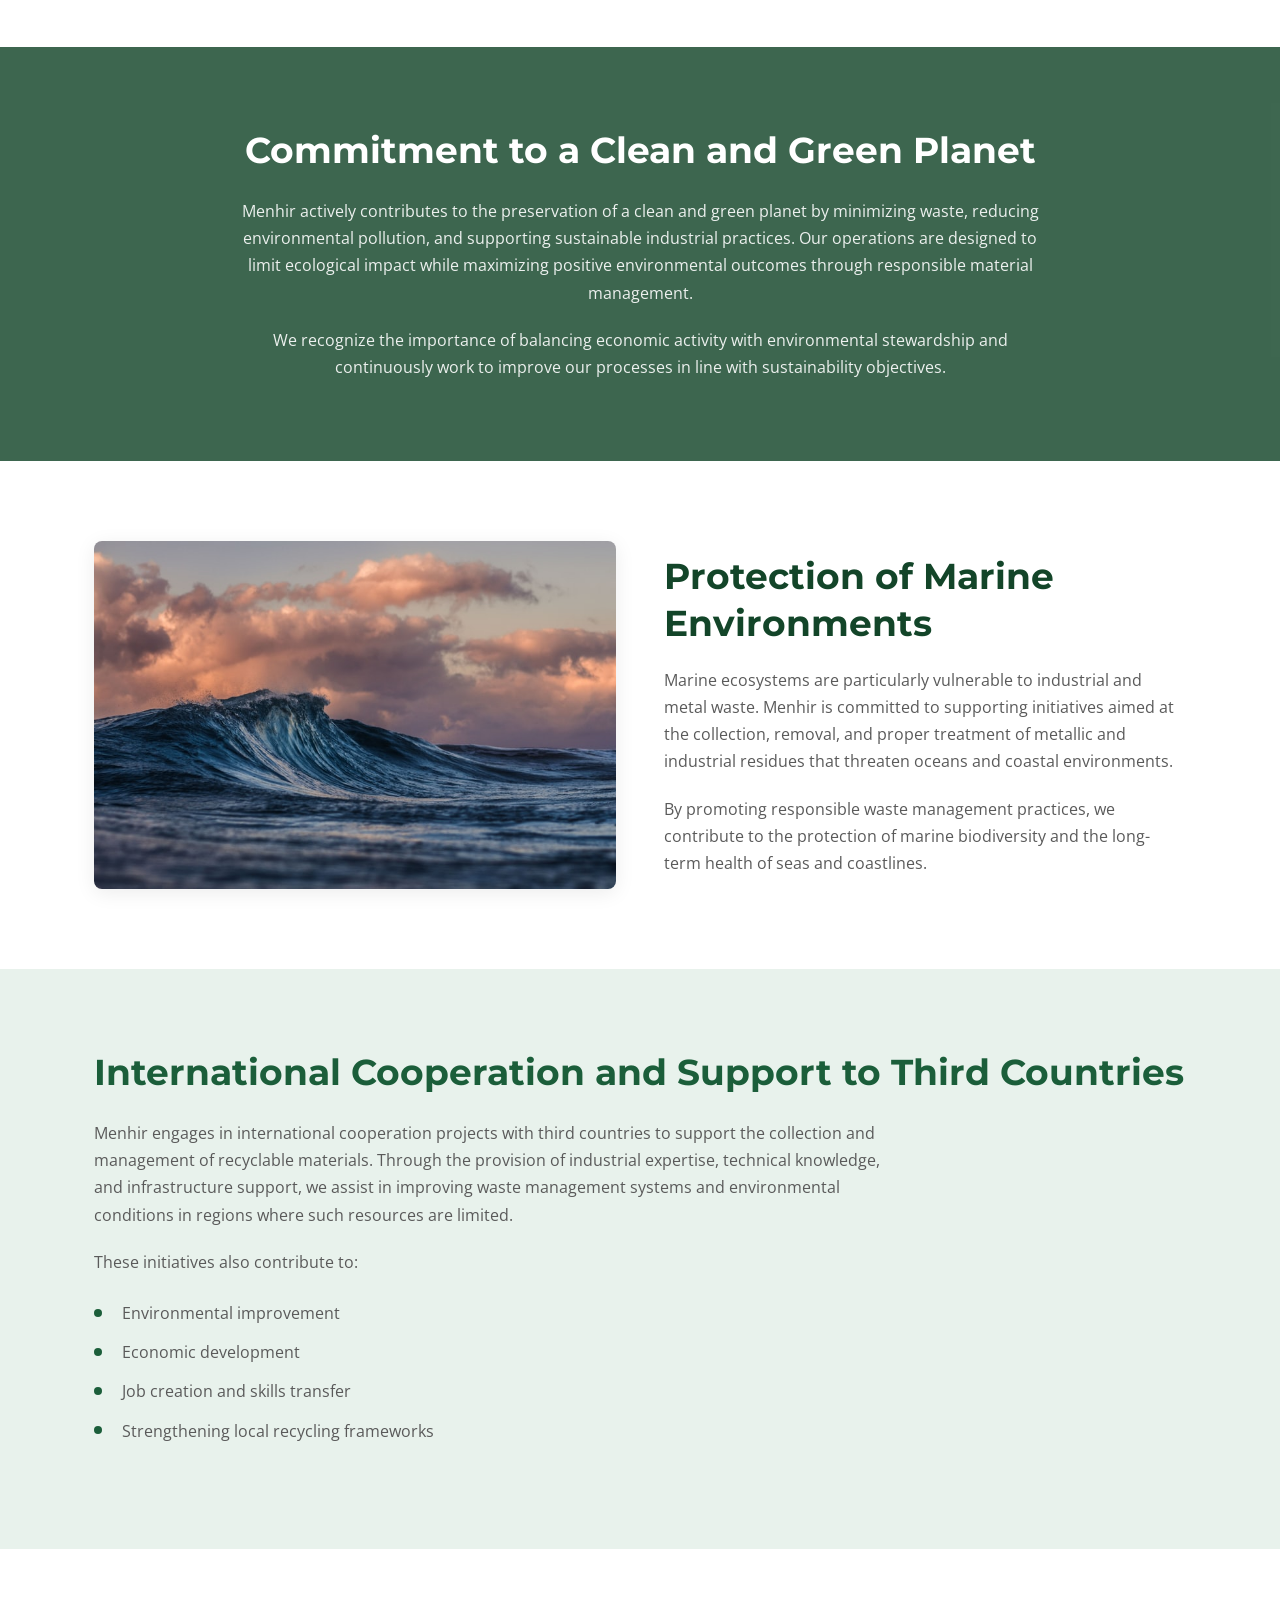
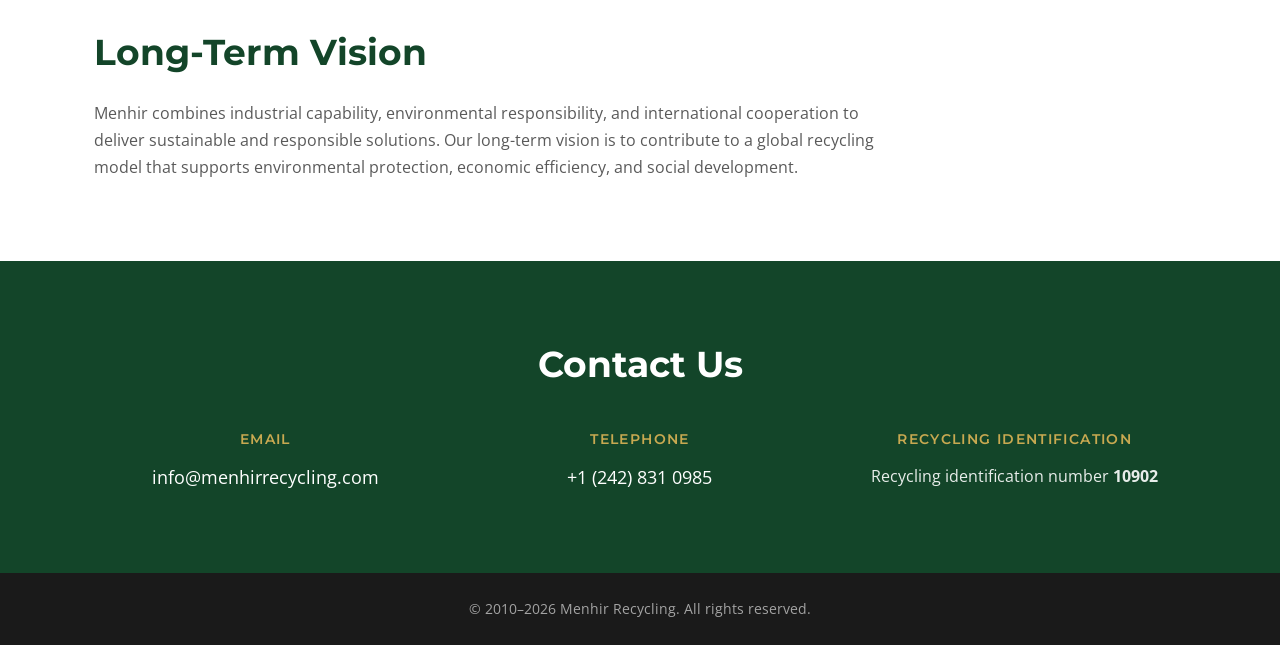
==== commit b6d29532: "fix: update copyright year in footer for both English and Spanish versions" ====
--- a/index.html
+++ b/index.html
@@ -214,7 +214,7 @@
 
   <footer class="site-footer">
     <div class="container">
-      <p>&copy; <span id="year"></span> Menhir Recycling. All rights reserved.</p>
+      <p>&copy; 2010–<span id="year"></span> Menhir Recycling. All rights reserved.</p>
     </div>
   </footer>
 
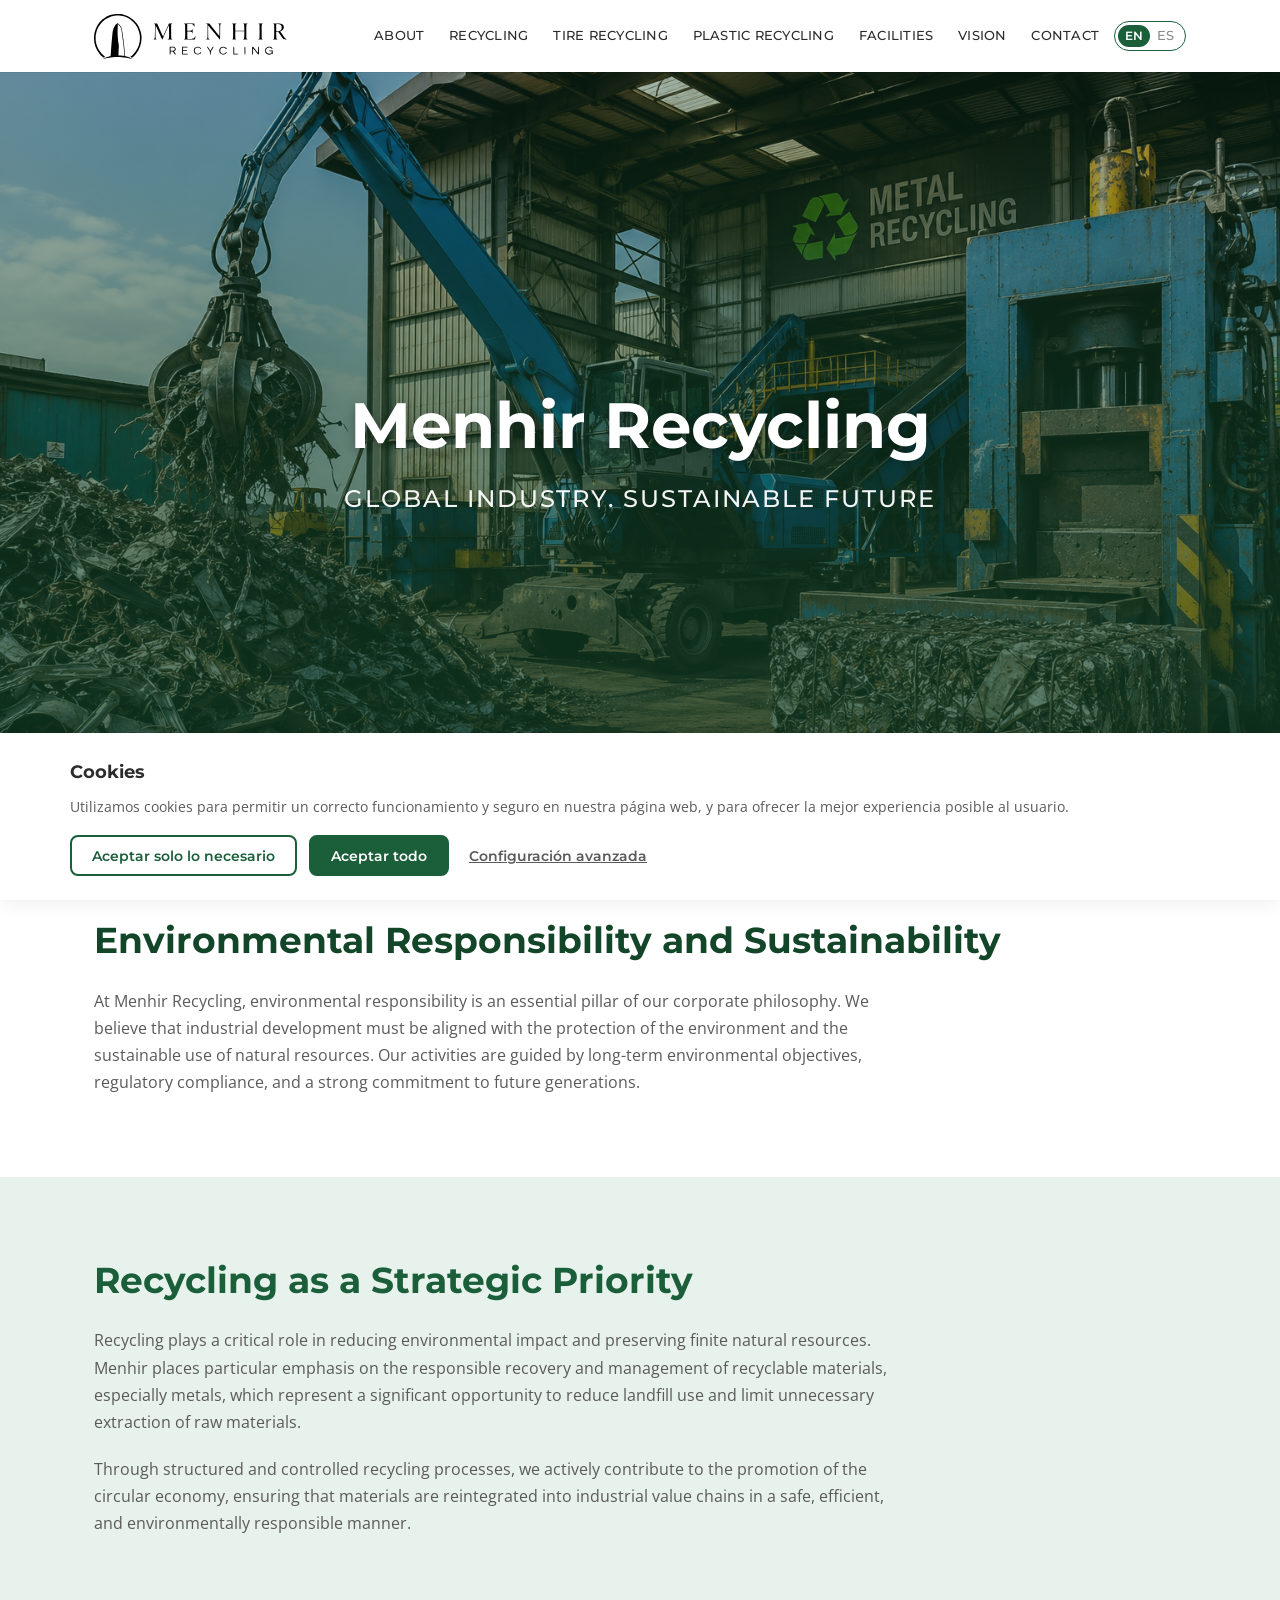
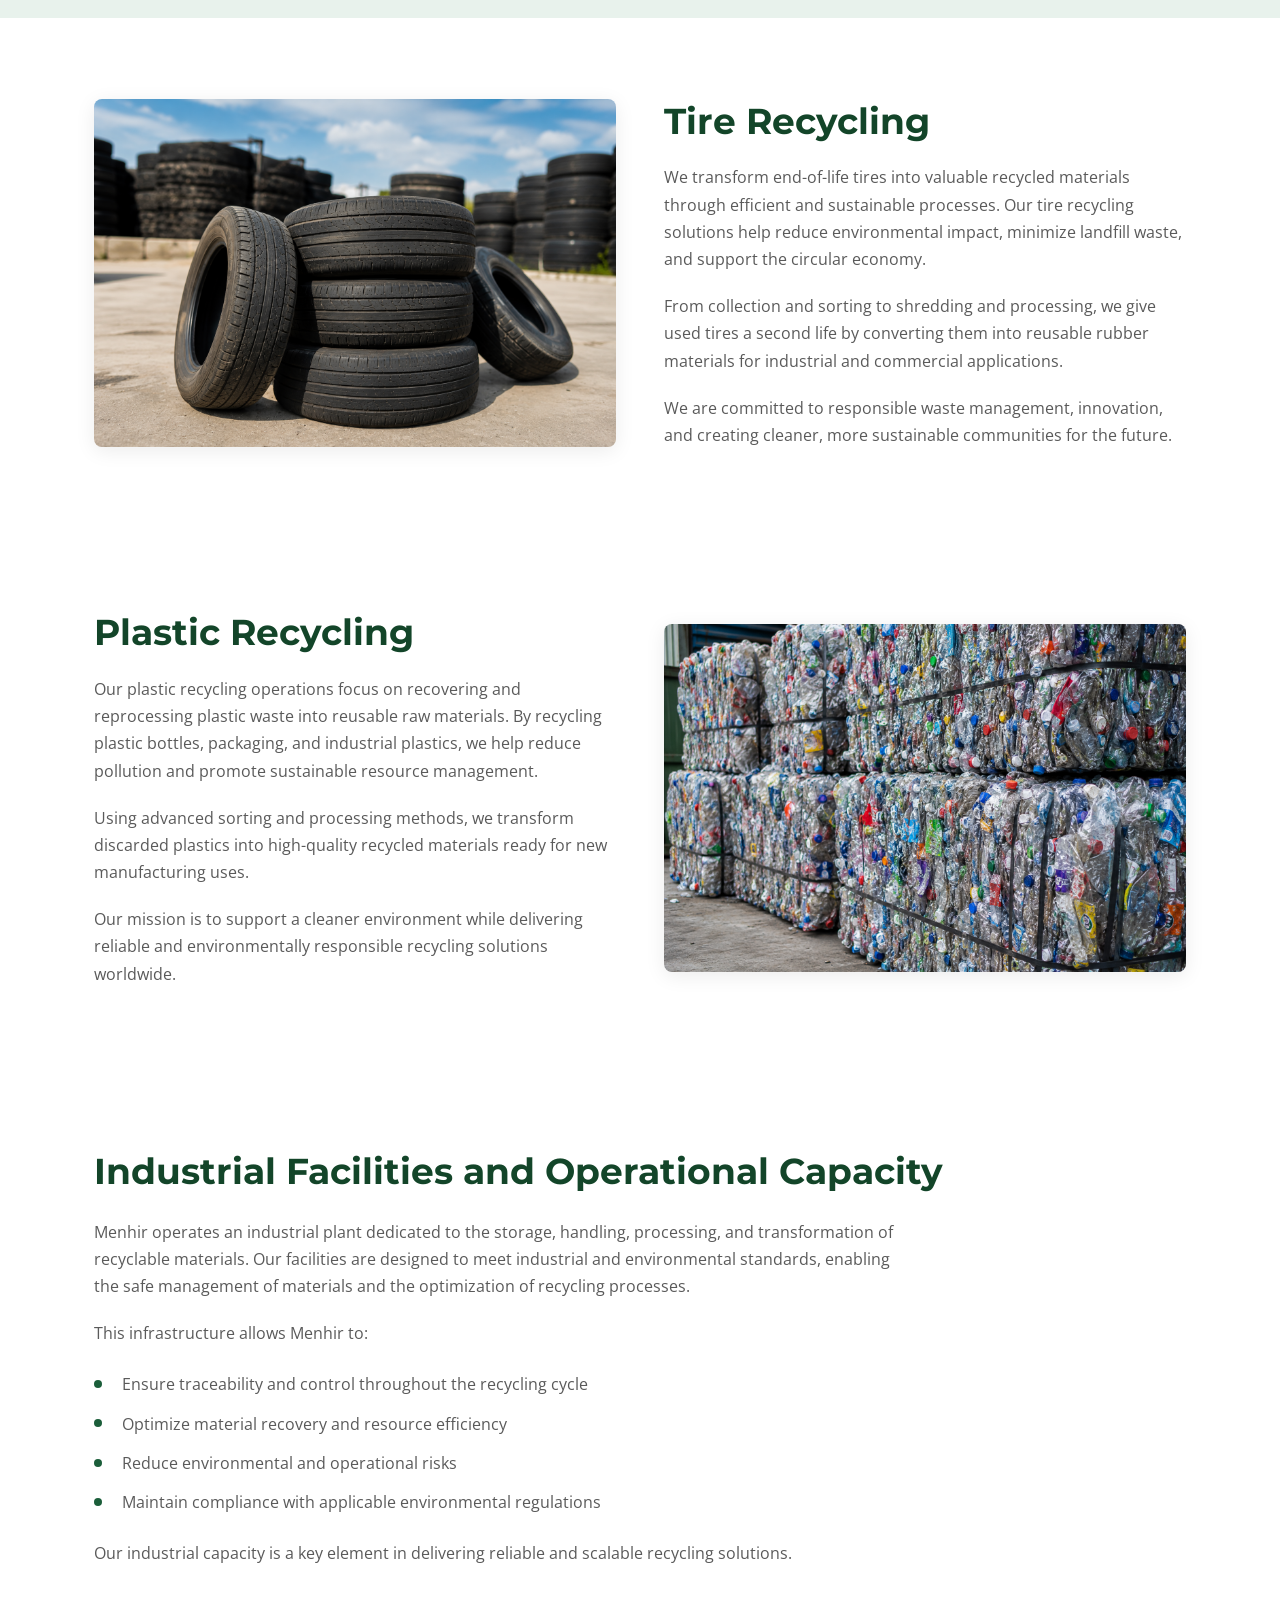
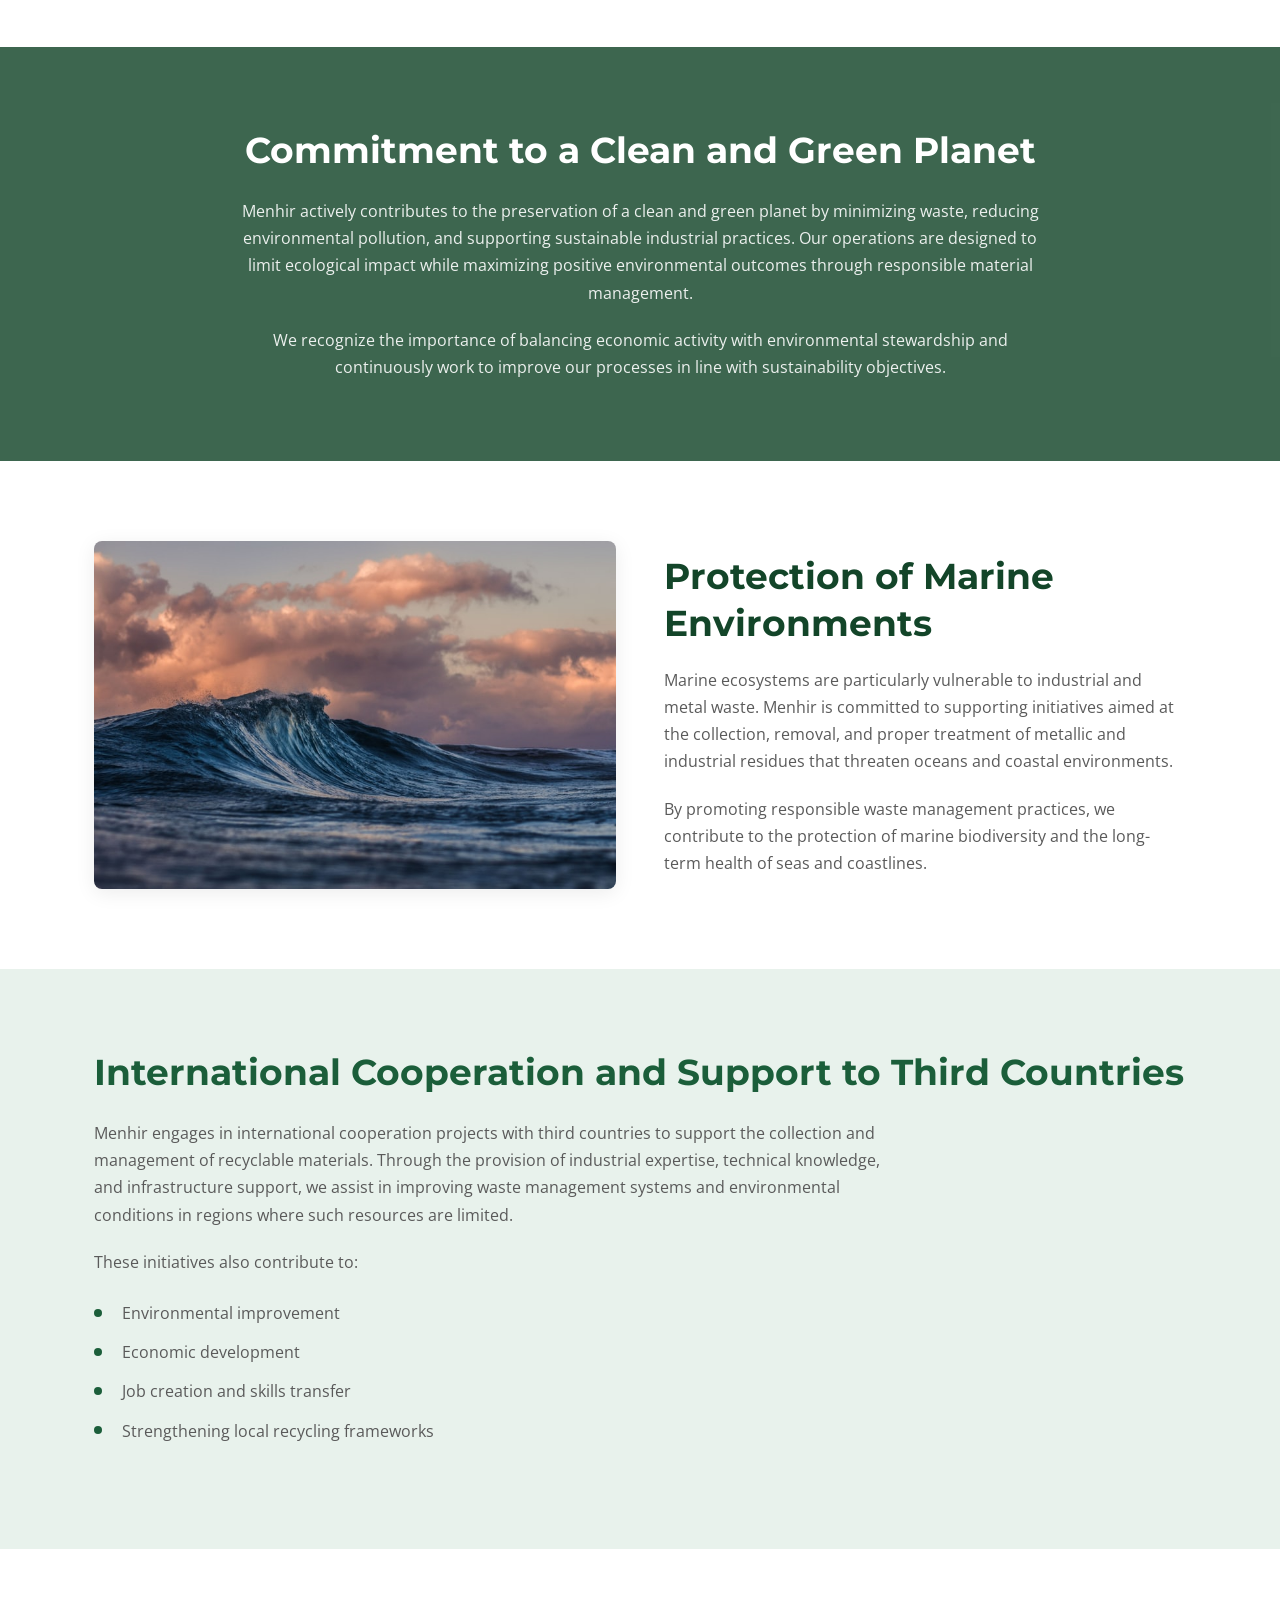
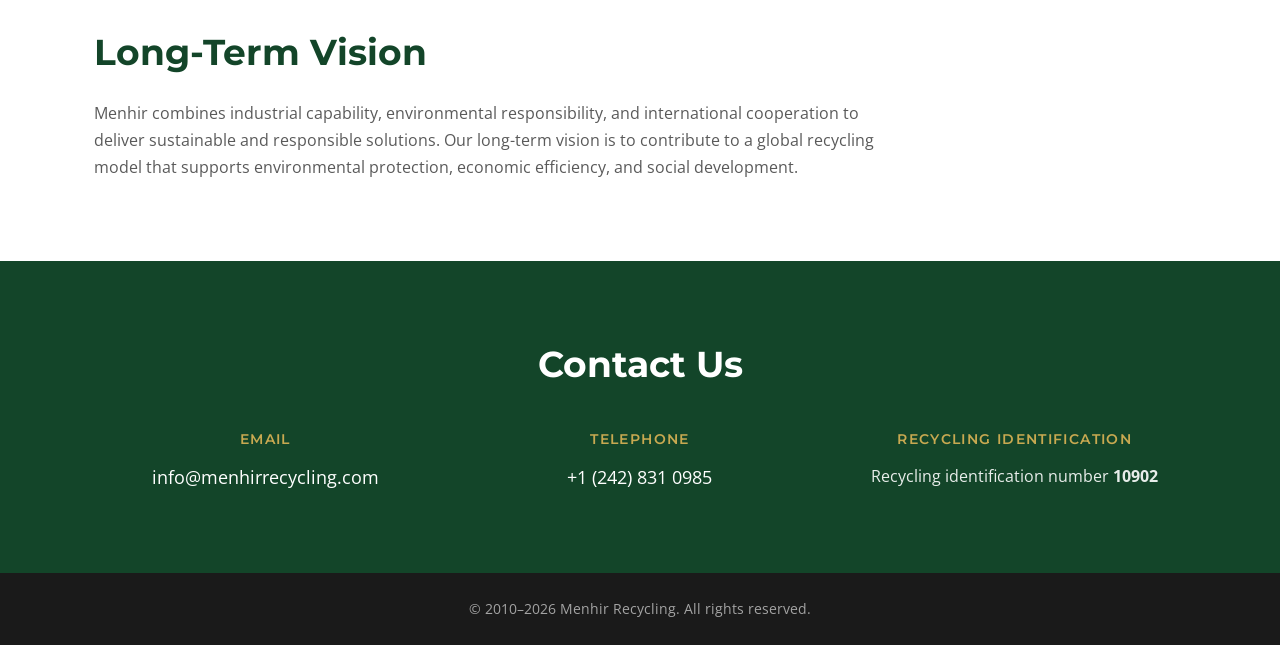
==== commit 581082c7: "feat: replace logo image with new SVG version and adjust logo dimensions in HTML and CSS files" ====
--- a/index.html
+++ b/index.html
@@ -53,7 +53,7 @@
   <header class="site-header" id="top">
     <div class="container header-inner">
       <a href="#top" class="logo" aria-label="Menhir Recycling – Home">
-        <img src="images/menhirrecycling-black.png" alt="Menhir Recycling" class="logo-img" width="365" height="315">
+        <img src="images/web-logo-45.svg" alt="Menhir Recycling" class="logo-img" width="396" height="92">
       </a>
       <button class="nav-toggle" aria-label="Open navigation menu" aria-expanded="false" aria-controls="main-nav">
         <span></span>
--- a/css/styles.css
+++ b/css/styles.css
@@ -119,7 +119,7 @@
 
 .logo-img {
   display: block;
-  height: 64px;
+  height: 45px;
   width: auto;
 }
 
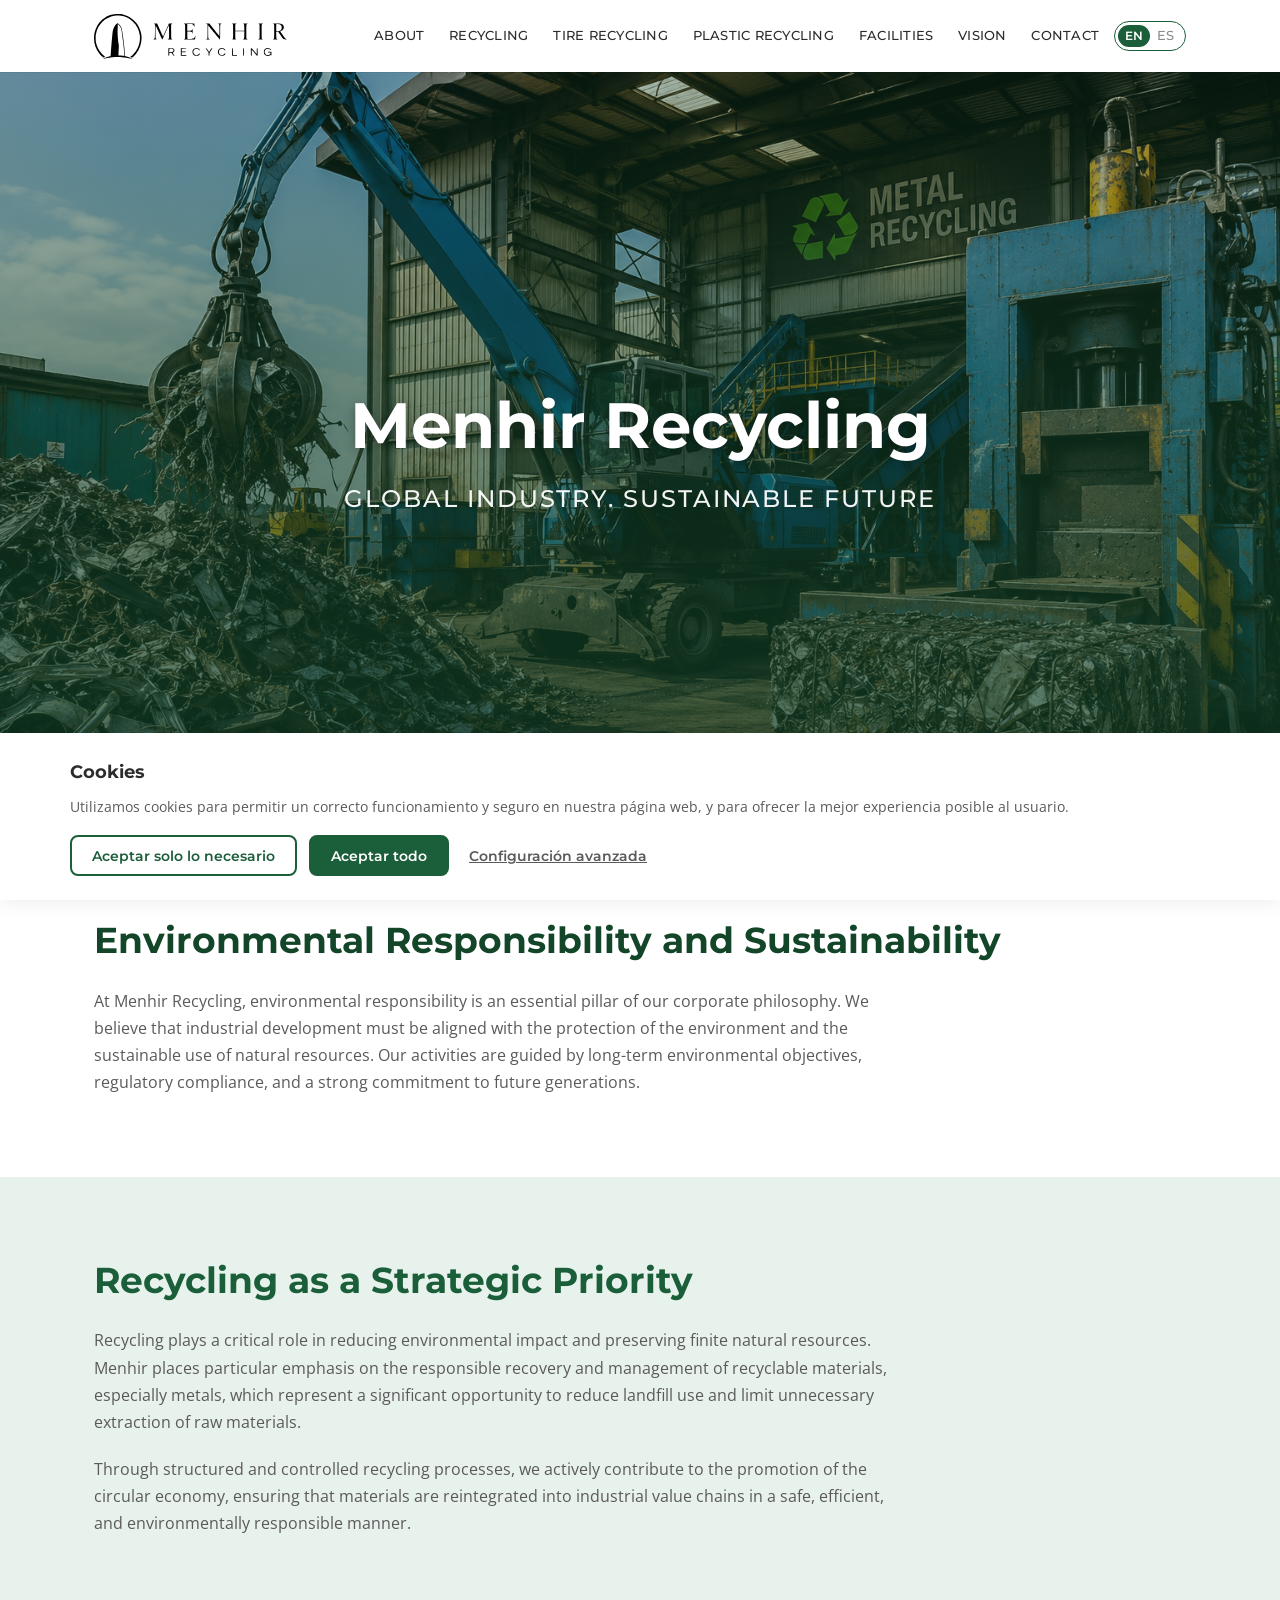
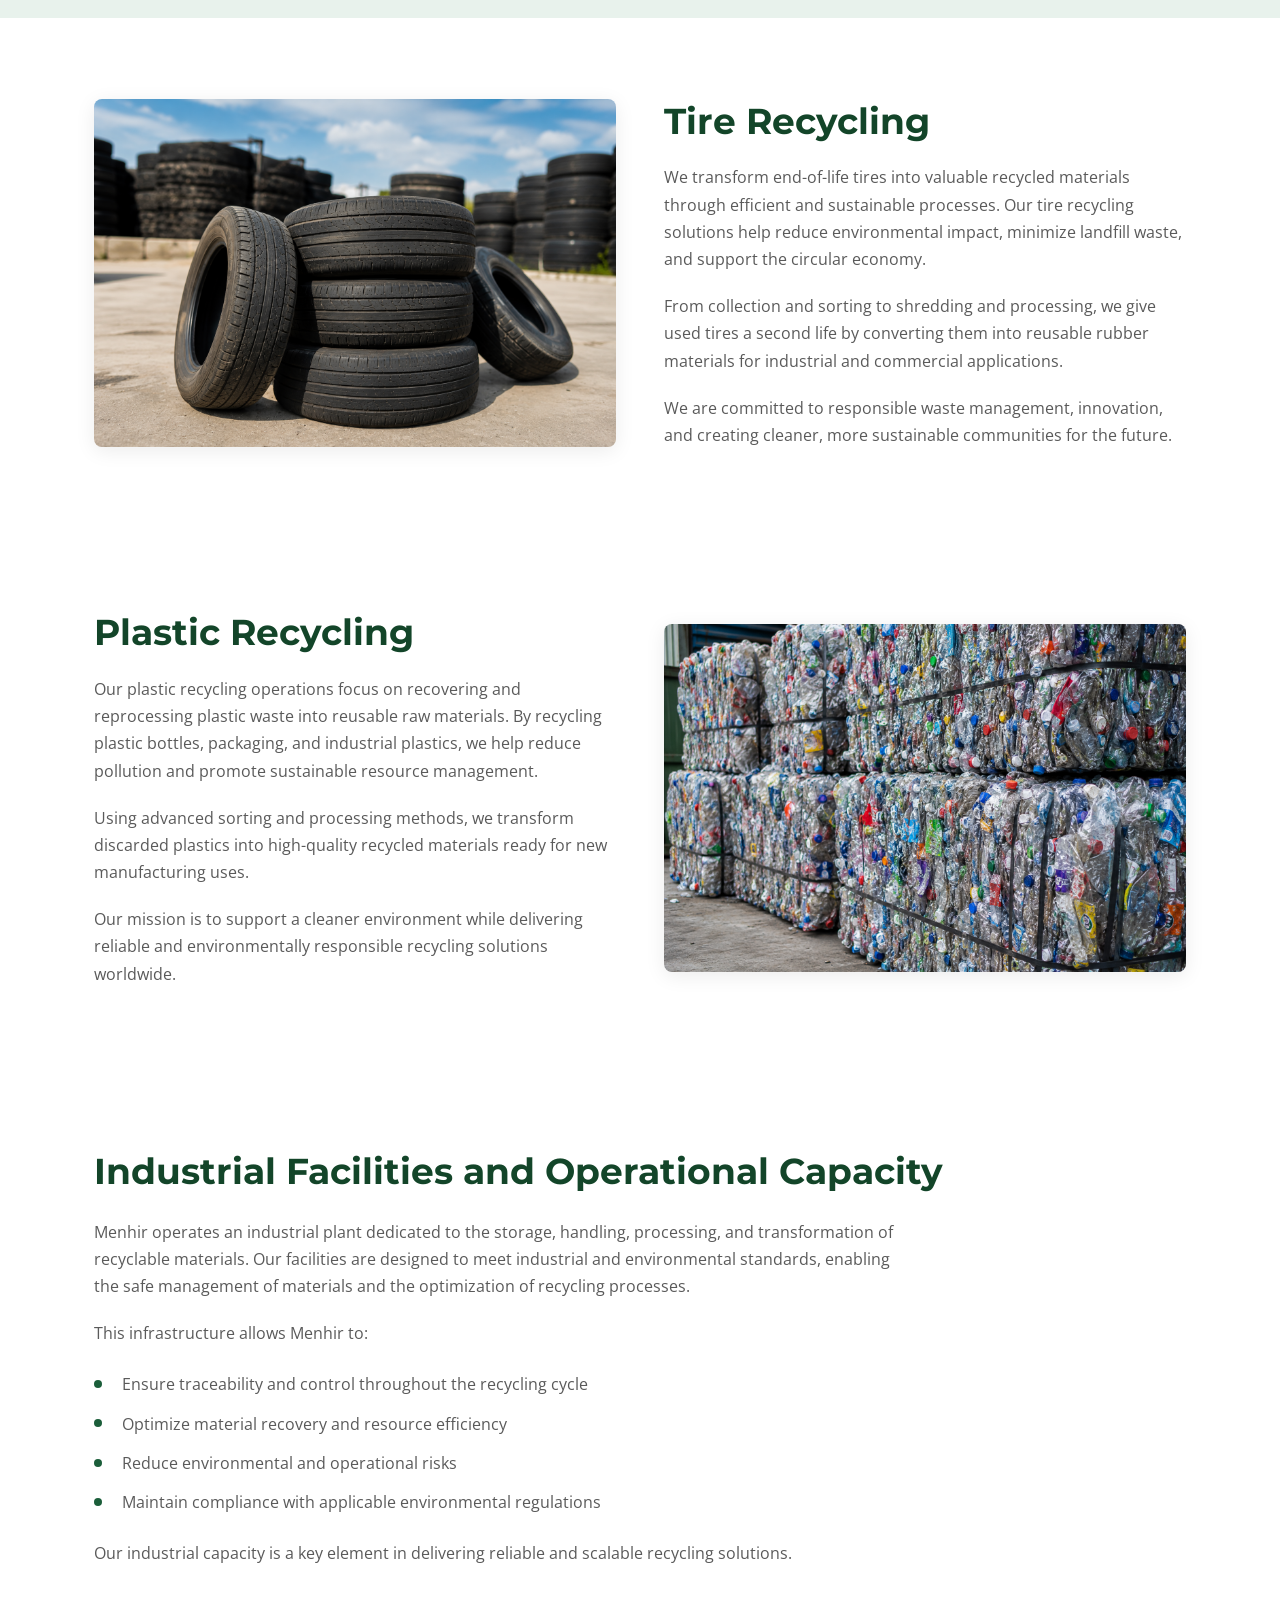
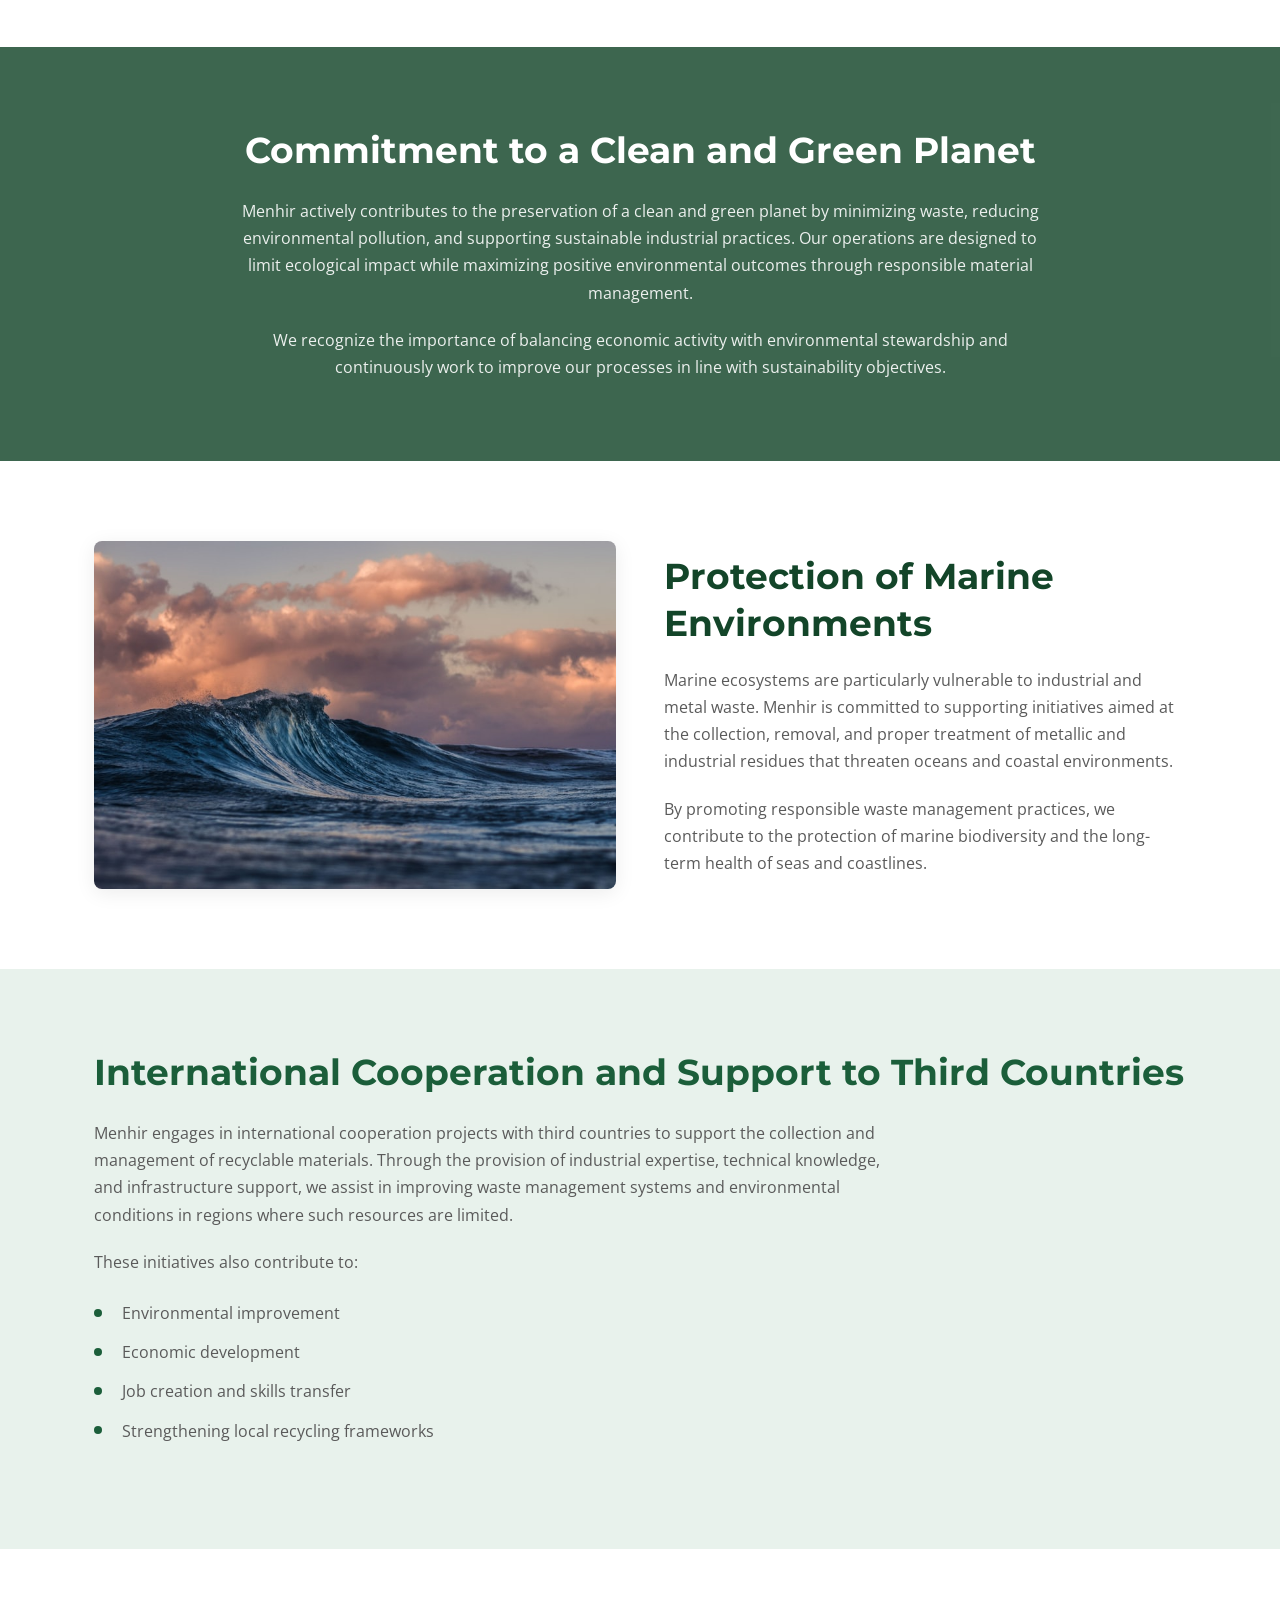
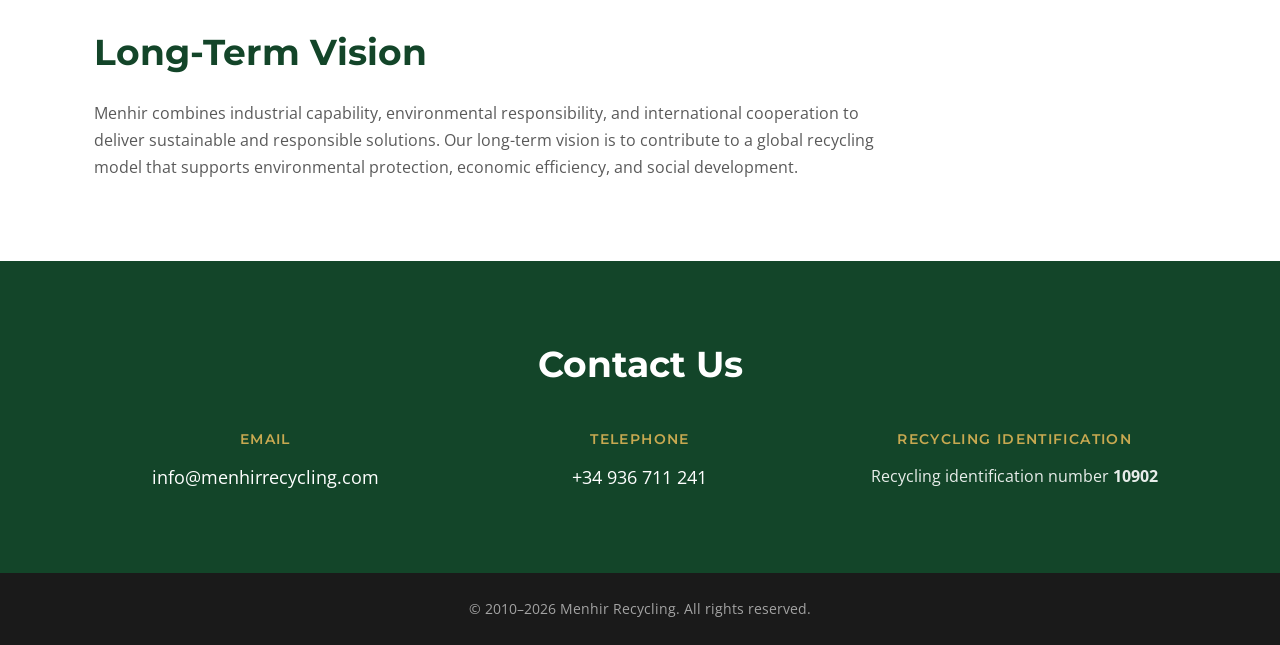
==== commit fbcbc547: "fix: update contact phone number in English and Spanish versions" ====
--- a/index.html
+++ b/index.html
@@ -200,7 +200,7 @@
           </div>
           <div class="contact-item">
             <h3>Telephone</h3>
-            <p><a href="tel:+12428310985">+1 (242) 831 0985</a></p>
+            <p><a href="tel:+34936711241">+34 936 711 241</a></p>
           </div>
           <div class="contact-item">
             <h3>Recycling Identification</h3>
